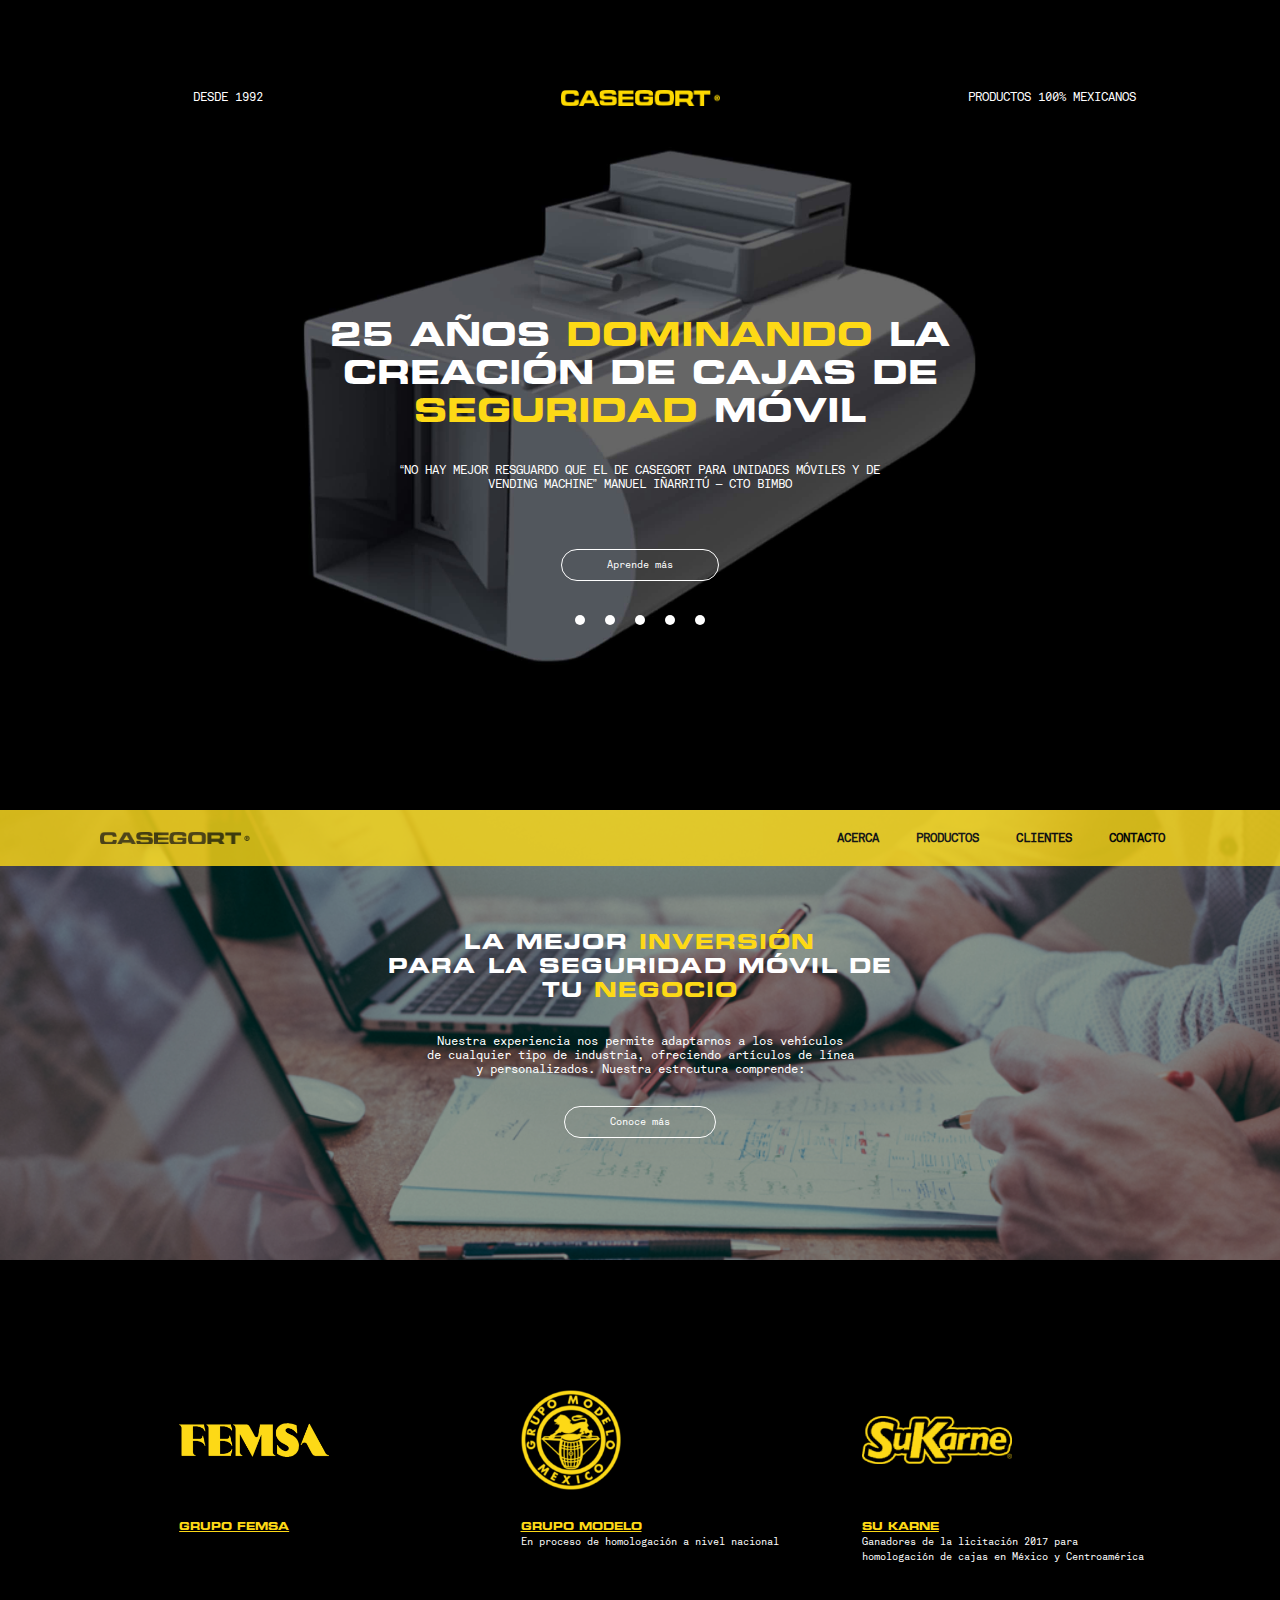
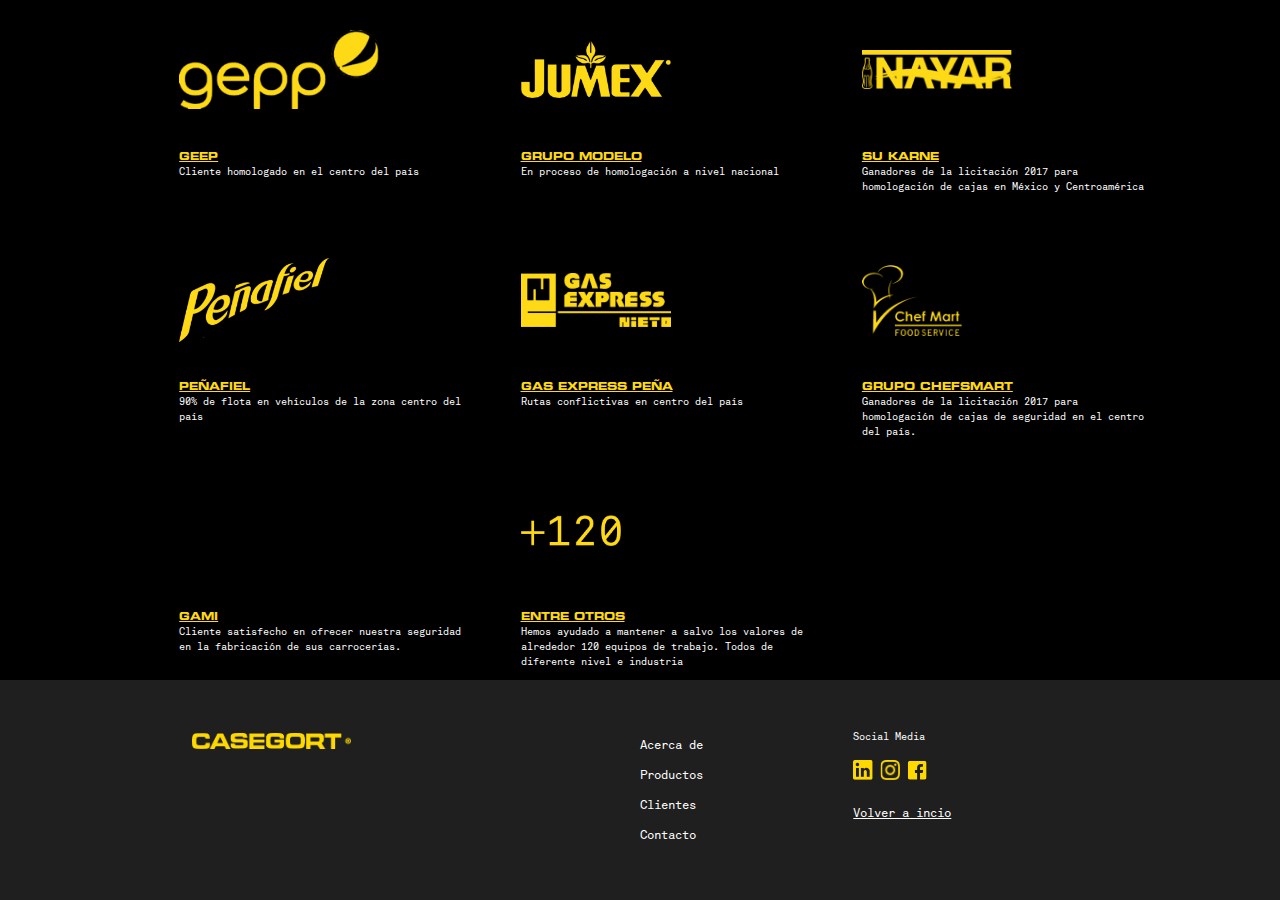
==== clientes.html @ 39e0bfe7 "http to https" ====
<!DOCTYPE html>
<html lang="es">
	 <head>
	  	<meta charset="UTF-8">
	  	<title> Casegort </title>
	  	<script src="https://ajax.googleapis.com/ajax/libs/jquery/2.0.0/jquery.min.js"></script>
	    <link rel="stylesheet" href="styles/slider.css">
	  	<script type="text/javascript" src="js/slider.js"></script> 
	    <script type="text/javascript" src="js/header.js"></script>
	    <link rel="stylesheet" href="styles/header.css">
	    <link rel="stylesheet" href="styles/forms.css">
	    <link rel="stylesheet" href="styles/clientes-style.css">
	    <link rel="stylesheet" href="styles/footer.css">
	    <link rel="stylesheet" href="styles/animate.css">
	</head>

	<body>
		<section class="slideshow-container">

				<div class="aprende-btn fadeInUp">
					<button id="aprende-mas" class="copy-btn"> Aprende más</button>		
				</div>

				<div class="movers fadeInUp">
				  <span class="circle" onclick="currentDiv(1)"></span>
				  <span class="circle" onclick="currentDiv(2)"></span>
				  <span class="circle" onclick="currentDiv(3)"></span>
				  <span class="circle" onclick="currentDiv(4)"></span>
				  <span class="circle" onclick="currentDiv(5)"></span>
				</div>
	<!-- SLIDE 1 -->
				<div class="mySlides">
					<div class="info-container fadeIn" id="image-1"> <!-- text -->
						<div class="slider-header fadeInUp">
							<p>DESDE 1992</p>
							<img src="images/logo.png">
							<p class="text-center">PRODUCTOS 100% MEXICANOS</p>
						</div>

						<div class="slider-text align vertical">
							<div class="big-text fadeInUp" id="big-text-1">
								<p class="euro-font"> 25 AÑOS <span> DOMINANDO</span> LA CREACIÓN DE CAJAS DE <span>SEGURIDAD </span>MÓVIL
								</p>							
							</div>

							<div class="small-text fadeInUp">
									<p> “NO HAY MEJOR RESGUARDO QUE EL DE CASEGORT PARA UNIDADES MÓVILES Y DE VENDING MACHINE” MANUEL IÑARRITÚ – CTO BIMBO</p>											
								</div>
							

						</div>
					</div>
				</div>

	<!-- SLIDE 2 -->

				<div class="mySlides">
					<div class="info-container fadeIn" id="image-2">
						<div class="slider-header fadeInUp">
							<p>DESDE 1992</p>
							<img src="images/logo.png">
							<p>PRODUCTOS 100% MEXICANOS</p>
						</div>

						<div class="slider-text  align vertical">
							<div class="big-text fadeInUp" id="big-text-2">
								<p class="euro-font">FABRICADAS A PARTIR DE LA <span> MEJOR </span> TECNOLOGÍA, <span>INGENIEROS Y EXPERTOS <span></span> </p>
							</div>	
							<div class="small-text fadeInUp">
								<p> “NO HAY MEJOR RESGUARDO QUE EL DE CASEGORT PARA UNIDADES MÓVILES Y DE VENDING MACHINE” MANUEL IÑARRITÚ – CTO BIMBO</p>			
							</div>

						</div>
					</div>
				</div>

	<!-- SLIDE 3 -->

				<div class="mySlides">
					<div class="info-container fadeIn" id="image-3">
						<div class="slider-header fadeInUp">
							<p>DESDE 1992</p>
							<img src="images/logo.png">
							<p>PRODUCTOS 100% MEXICANOS</p>
						</div>

						<div class="slider-text align vertical">
							<div class="big-text fadeInUp" id="big-text-3">
								<p class="euro-font"> IDEALES PARA <span> TRANSPORTE</span> TERRESTRE, MÁQUINAS VENDING Y PRODUCTOS <span>PERSONALIZADOS</span>	</p>
							</div>	
								<div class="small-text fadeInUp">
									<p> “NO HAY MEJOR RESGUARDO QUE EL DE CASEGORT PARA UNIDADES MÓVILES Y DE VENDING MACHINE” MANUEL IÑARRITÚ – CTO BIMBO</p>
								</div>
						</div>
					</div>
				</div>

	<!-- SLIDE 4 -->
				<div class="mySlides">
					<div class="info-container fadeIn" id="image-4">
						<div class="slider-header fadeInUp">
							<p>DESDE 1992</p>
							<img src="images/logo.png">
							<p>PRODUCTOS 100% MEXICANOS</p>
						</div>

						<div class="slider-text align vertical">
							<div class="big-text fadeInUp" id="big-text-4">
								<p class="euro-font"> NUESTRA <span>EXPERIENCIA</span>Y TRAYECTORIA NOS HACE <span>EXPERTOS</span>	</p>	
							</div>
							<div class="small-text fadeInUp">
								<p> “NO HAY MEJOR RESGUARDO QUE EL DE CASEGORT PARA UNIDADES MÓVILES Y DE VENDING MACHINE” MANUEL IÑARRITÚ – CTO BIMBO</p>
							</div>
						</div>
					</div>
				</div>

	<!-- SLIDE 5 -->
				<div class="mySlides">
					<div class="info-container fadeIn" id="image-5">
						<div class="slider-header fadeInUp">
							<p>DESDE 1992</p>
							<img src="images/logo.png">
							<p>PRODUCTOS 100% MEXICANOS</p>
						</div>

						<div class="slider-text align vertical">
							<div class="big-text fadeInUp" id="big-text-5">
								<p class="euro-font"> UNA VERDADERA <span>INVERSIÓN</span> PARA TU MAYOR SEGURIDAD,NO UN GASTO <span>INNECESARIO</span></p>
							</div>	
							<div class="small-text fadeInUp">
								<p class="fadeInUp"> “NO HAY MEJOR RESGUARDO QUE EL DE CASEGORT PARA UNIDADES MÓVILES Y DE VENDING MACHINE” MANUEL IÑARRITÚ – CTO BIMBO</p>
							</div>
						</div>
					</div>

				</div>
		</section>

			<header class="body-header">			
					<nav>
						<ul class="normal-menu">
							<li id="li-img"></li>
							<div id="head-list">
								<li> <a href="index.html">ACERCA</a></li>
								<li> <a href="products.html">PRODUCTOS</a></li>
								<li> <a href="clientes.html">CLIENTES</a></li>
								<li> <a href="contacto.html">CONTACTO</a></li>						
							</div>
						<div class="dropdown" id="dropdown">
						    <button onclick="myFunction()"> <img src="images/menu.png" class="dropbtn"> </button>
						    <div class="dropdown-content" id="myDropdown">
						      <a href="index.html">ACERCA</a>
						      <a href="products.html">PRODUCTOS</a>
						      <a href="clientes.html">CLIENTES</a>
						      <a href="contacto.html">CONTACTO</a>
						    </div>
						</div>
						</ul>

					</nav>
			</header>

		<section class="top-body">

			<div class="top-background">
				<div class="top-text display-block text-center">
					<div class="top-main-copy align vertical">
						<p class="euro-font">LA MEJOR <span>INVERSIÓN</span>  <br>PARA LA SEGURIDAD MÓVIL DE <br>TU <span>NEGOCIO</span> </p>					
						<p>Nuestra experiencia nos permite adaptarnos a los vehículos <br>de cualquier tipo de industria, ofreciendo artículos de línea <br> y personalizados. Nuestra estrcutura comprende:</p>
						<button onclick="" class="clientes-btn" id="conoce-mas">Conoce más</button>
					</div>
				</div>
			</div>			
		</section>

		<section class="logos-clientes">
			<div class="logos-container row">

				<div class="col-4 pull-left">
					<div id="logo-1"></div>
					<p class="euro-font underline"> GRUPO FEMSA</p>
				</div>

				<div class="col-4 pull-left">
					<div id="logo-2"></div>
					<p class="euro-font underline"> GRUPO MODELO</p>
					<p> En proceso de homologación a nivel nacional</p>
				</div>

				<div class="col-4 pull-left">
					<div id="logo-3"></div>
					<p class="euro-font underline"> SU KARNE</p>
					<p>Ganadores de la licitación 2017 para homologación de cajas en México y Centroamérica </p>
				</div>
			</div>

			<div class="logos-container row">

				<div class="col-4 pull-left">
					<div id="logo-4"></div>
					<p class="euro-font underline"> GEEP</p>
					<p>Cliente homologado en el centro del país</p>
				</div>

				<div class="col-4 pull-left">
					<div id="logo-5"></div>
					<p class="euro-font underline"> GRUPO MODELO</p>
					<p> En proceso de homologación a nivel nacional</p>
				</div>

				<div class="col-4 pull-left">
					<div id="logo-6"></div>
					<p class="euro-font underline"> SU KARNE</p>
					<p>Ganadores de la licitación 2017 para homologación de cajas en México y Centroamérica </p>
				</div>
			</div>

			<div class="logos-container row">

				<div class="col-4 pull-left">
					<div id="logo-7"></div>
					<p class="euro-font underline"> PEÑAFIEL</p>
					<p>90% de flota en vehículos de la zona centro del país</p>
				</div>

				<div class="col-4 pull-left">
					<div id="logo-8"></div>
					<p class="euro-font underline"> GAS EXPRESS PEÑA</p>
					<p> Rutas conflictivas en centro del país </p>
				</div>

				<div class="col-4 pull-left">
					<div id="logo-9"></div>
					<p class="euro-font underline"> GRUPO CHEFSMART</p>
					<p>Ganadores de la licitación 2017 para homologación de cajas de seguridad en el centro del país.  </p>
				</div>
			</div>

			<div class="logos-container row">

				<div class="col-4 pull-left">
					<div id="logo-10"></div>
					<p class="euro-font underline"> GAMI</p>
					<p>Cliente satisfecho en ofrecer nuestra seguridad en la fabricación de sus carrocerías.</p>
				</div>

				<div class="col-4 pull-left">
					<div id="logo-11"></div>
					<p class="euro-font underline"> ENTRE OTROS</p>
					<p> Hemos ayudado a mantener a salvo los valores de alrededor 120 equipos de trabajo. Todos de diferente nivel e industria</p>
				</div>

				<div class="col-4 pull-left">
			</div>
		</section>

		<div class="footer row">
				<div class="col-6 ">
					<img src="images/logo.png">					
				</div>
				<div class="col-2 ">
					<a href="home.html">Acerca de </a>
					<a href="products.html">Productos</a>
					<a href="clientes.html">Clientes</a>
					<a href="contacto.html">Contacto</a>
				</div>
				<div class="col-4 ">
					<p>Social Media</p>
					<img src="images/in.png">
					<img src="images/insta.png">
					<img src="images/face.png">
					<button class="display-block" id="volver-in">Volver a incio</button>
				</div>				
			</div>

<script>
var slideIndex = 1;
  showDivs(slideIndex);

  function plusDivs(n) {
    showDivs(slideIndex += n);
  }

  function currentDiv(n) {
    showDivs(slideIndex = n);
  }

  function showDivs(n) {
    var i;
    var x = document.getElementsByClassName("mySlides");
    var dots = document.getElementsByClassName("circles");
    if (n > x.length) {slideIndex = 1}    
    if (n < 1) {slideIndex = x.length}
    for (i = 0; i < x.length; i++) {
       x[i].style.display = "none";  
    }
    for (i = 0; i < dots.length; i++) {
       dots[i].className = dots[i].className.replace(" active", "");
    }
    x[slideIndex-1].style.display = "block";  
    dots[slideIndex-1].className += " active";
  }


</script>	
	</body>

<script>
	$("#aprende-mas").click(function() {
	$('html,body').animate({
	    scrollTop: $(".top-body").offset().top},
	    'slow');
});
	$("#conoce-mas").click(function() {
    $('html,body').animate({
        scrollTop: $(".logos-clientes").offset().top},
        'slow');
});
	$("#volver-in").click(function() {
    $('html,body').animate({
        scrollTop: $(".slideshow-container").offset().top},
        'slow');
});

</script>
</html>
---- styles/slider.css ----
.mySlides {
	display: none;
}

/*//INFO//*/

.info-container {
	height: 90vh;
	width: 100vw;
}

/*//HEADER//*/

.slider-header {
	width: 100vw;
	padding: 7% 10% 0 10%;
}

.slider-header{
	display: flex;
	justify-content: space-between;
	position: absolute;
}

.slider-header p{
	width: 200px;
	text-align: center;
}

.slider-header img {
	height: 16px;
	width: 159px;
}

/*//TEXT//
*/

.slider-text {
	text-align: center;
}


.slider-text .copy-btn {
	margin-top: 40px;
}

.slider-text .euro-font {
	font-size: 32px;
}

.big-text {
	height: 100%;
	margin: 0 auto;
	position: relative;
}

#big-text-1 {
	width: 60%
}

#big-text-2 {
	width: 60%
}

#big-text-3 {
	width: 70%
}

#big-text-4 {
	width: 60%
}

#big-text-5 {
	width: 70%
}

.small-text {
	width: 40%;
	height: 100%;
	margin: 0 auto;
	padding-top: 30px;
	position: relative;
}


/*//CIRCLE//*/

.active, 
.circle:hover {
  background-color: #ffd916;
}

.movers {
	width: 100vw;
	position: absolute;
	z-index: 10;
	display: flex;
	justify-content: center;
	top: 65%;
}

.aprende-btn {
	width: 100vw;
	position: absolute;
	z-index: 10;
	top: 61%;
	display: flex;
	justify-content: center;
}

/*FADE ANIMATION*/

.slideInRight {
  animation-duration: 1s;
}

.fadeIn {
  animation-duration: 1s;
}

.fadeInUp {
  animation-duration: 1s;
}

.slider-header{
	animation-delay: 300ms;
}

.slider-text .big-text {
  animation-delay: 500ms;
}

.slider-text .small-text {
  animation-delay: 700ms;
}

.slider-text div {
	animation-delay: 900ms;
}

.aprende-btn {
	animation-delay: 1100ms;
}

.movers {
	animation-delay: 1400ms;
}

/*//BACKIMAGE//*/

#image-1 {
	background-image: url(../images/15.jpg);
	background-repeat: no-repeat;
	background-position: center;
	background-size: cover;
}

#image-2 {
	background-image: url(../images/13.jpg);
	background-repeat: no-repeat;
	background-position: center;
	background-size: cover;
}

#image-3 {
	background-image: url(../images/9.jpg);
	background-repeat: no-repeat;
	background-position: center;
	background-size: cover;
}

#image-4 {
	background-image: url(../images/16.jpg);
	background-repeat: no-repeat;
	background-position: center;
	background-size: cover;
}

#image-5{
	background-image: url(../images/17.jpg);
	background-repeat: no-repeat;
	background-position: center;
	background-size: cover;
}

/*RESPONSIVE*/

@media screen and (max-width: 480px) {
    .small-text {
        width: 80%;
    }

    .slider-text .euro-font{
    	font-size: 20px;
    }

    .slider-header p {
    	display: none;
    }

    .slider-header img {
    	margin: 0 auto;
    	height: 10px;
    	width: 106px;
    }
}

@media screen and (max-width: 1042px) {
	.small-text {
        width: 50%;
    }

    .big-text {
    	width: 60%;
    }

    .slider-text .euro-font{
    	font-size: 35px;
    }
}

@media only screen 
and (min-device-width : 768px) 
and (max-device-width : 1024px){

	.small-text {
        width: 70%;
    }

    .big-text {
    	width: 70%;
    }

    .copy-btn {
    	margin-top: 10px;
    }

    .slider-text .euro-font{
    	font-size: 30px;
    }

    .movers {
    	top: 80%;
    }
}
---- styles/header.css ----
.top-body {
	height: 100%;
}

nav {
	z-index: 10;
	height: 56px;
	width: 100%;
	background-color: #fdd916;
	opacity: .8;
	padding: 0 10% 0 10%; 
	position: absolute;
}

nav .normal-menu {
	list-style-type: none;
	text-align: right;
	padding: 0 100px 0 100px;
	width: 100%;
	display: flex;
	align-items: center;
	justify-content: space-between;
}

nav .normal-menu li {
	display: inline-block;
	line-height: 56px;
}


nav .normal-menu #li-img {
	height: 12px;
	width: 150px;
	float: left;
	background-image: url(../images/logo-blk.png);
	background-repeat: no-repeat;
	background-size: cover;
}

nav .normal-menu #li-img:hover {
	background-image: url(../images/logo-wht.png);
	background-repeat: no-repeat;
	background-size: cover;
	transition: .5s;
}

nav .normal-menu li a {
	width: 100%;
	color: #000;
	padding: 0 15px 0 15px;
	font-weight: bold;
	background-image: none;
}

nav .normal-menu li a:hover {
	text-decoration-line: underline;
	background-color: #ffe86b;
	transition: .5s;
}

.fixed-header {
  position: fixed;
  top:0; left:0;
  width: 100%; 
  z-index: 20;
}


/*//dropdown//*/

.dropdown {
    float: right;
    overflow: hidden;
}

.dropdown .dropbtn{
    cursor: pointer;
    font-size: 16px;    
    border: none;
    outline: none;
    color: white;
    padding: 14px 16px;
    background-color: inherit;
}

.dropdown button {
	background-color: none;
	border: none;
	padding: 0;
	display: inline-block;
}


.dropdown-content {
    display: none;
    position: absolute;
    background-color: #f9f9f9;
    min-width: 160px;
    box-shadow: 0px 8px 16px 0px rgba(0,0,0,0.2);
    z-index: 1;
}

.dropdown-content a {
    float: none;
    color: black;
    padding: 12px 16px;
    text-decoration: none;
    display: block;
    text-align: center;
}

.dropdown-content a:hover {
    background-color: #ddd;
}

.show {
    display: block;
}

@media screen and (max-width: 768px)  { 

	#dropdown {
		display: block;
	}

	#head-list {
		display: none;
		background-color: red;
	}
}

@media screen and (min-width: 768px) {
	 
	#dropdown {
		display: none;
	 }
	}
---- styles/forms.css ----
@import 'alom.css';


@font-face {
	font-family: "EurostileLTStd-BoldEx2";
    src: url("../fonts/EUROSTILE/EurostileLTStd-BoldEx2.otf");
}

@font-face {
	font-family: "Akkurat-mono";
    src: url("../fonts/AKKURAT/Akkurat-Mono.otf");
}

* {
  font-family: "Akkurat-mono", sans-serif;
  -webkit-font-smoothing: antialiased;
  text-decoration: none;
  -moz-osx-font-smoothing: grayscale;
  font-size: 12px;
  color: #fff;
}


.euro-font, .eurofont p, span{
	font-family: "EurostileLTStd-BoldEx2";
	font-size: 20px;
}

.slider-text .main-copy p{
	font-size: 32px;
}

span {
	color: #fdd916;
	font: inherit;
}

.circle {
	height: 10px;
	width: 10px;
	background-color: #fff;
	display: inline-block;
	border-radius: 30px;
	margin: 30px 10px 0 10px;
	transition: background-color 0.4s ease;
}

button {
	background-color: none;
	border: 1px solid #fff;
	border-radius: 30px;
	padding: 9px  45px;
	font-size: 10px;
	display: inline-block;
}

button:hover {
	background-color: #fdd916;
	color: #000;
	border: 1px solid #fdd916;
	transition: .2s;
}

.underline {
	text-decoration-line: underline;
}

button:focus,
button:active,
button:target {
	background-color: #fdd916;
	color: #000;
	border: 1px solid #fdd916;
}

.hidden {
	display: none;
}

.visible {
	display: block;
}

.slideshow-container {
	background-color: #000;
}

.fadeInUp {
	animation-duration: 1s;
	animation-fill-mode: both;
}
---- styles/clientes-style.css ----
.top-background {
	background-image: url(../images/19.png);
	background-repeat: no-repeat;
	background-position: center;
	background-size: cover;
	height: 100%;
	width: 100%;
}

.top-text {
	height: 450px;
	background-color: rgba(0, 0, 0, .4);
}

.top-main-copy .euro-font {
	letter-spacing: 1.17px;
	margin-bottom: 30px;
}

.logos-clientes {
	padding: 100px 10% 0 10%;
	background-color: black;
}

.logos-container {
	width: 100%;
	height: 100%;
}

.logos-container {
	margin-top: 30px;
}

.logos-container .col-4 {
	height: 200px;
	padding-left: 5%;
}

.col-4 .euro-font {
	color: #fdd916
}

.col-4 div {
	height: 100px;
	width: 100%;
}

.col-4 p {
	font-size: 10px;
	line-height: 15px;
}

.clientes-btn {
	margin-top: 30px;
}

.logos-container .col-4 #logo-1 {
	background-image: url(../images/logo-1-y.png);
	background-repeat: no-repeat;
	background-position: left;
	background-size: 150px;
	margin-bottom: 30px;
}

.logos-container .col-4 #logo-1:hover {
	background-image: url(../images/logo-1.png);
	background-repeat: no-repeat;
	background-size: 150px;
	background-position: left;
	transition: .3s;
	margin-bottom: 30px;
}

.logos-container .col-4 #logo-2 {
	background-image: url(../images/logo-2-y.png);
	background-repeat: no-repeat;
	background-position: left;
	background-size: 100px;
	margin-bottom: 30px;
}

.logos-container .col-4 #logo-2:hover {
	background-image: url(../images/logo-2.png);
	background-repeat: no-repeat;
	background-size: 100px;
	background-position: left;
	transition: .3s;
	margin-bottom: 30px;
}

.logos-container .col-4 #logo-3 {
	background-image: url(../images/logo-3-y.png);
	background-repeat: no-repeat;
	background-position: left;
	background-size: 150px;
	margin-bottom: 30px;
}

.logos-container .col-4 #logo-3:hover {
	background-image: url(../images/logo-3.png);
	background-repeat: no-repeat;
	background-size: 150px;
	background-position: left;
	transition: .3s;
	margin-bottom: 30px;
}

.logos-container .col-4 #logo-4 {
	background-image: url(../images/logo-4-y.png);
	background-repeat: no-repeat;
	background-position: left;
	background-size: 200px;
	margin-bottom: 30px;
}

.logos-container .col-4 #logo-4:hover {
	background-image: url(../images/logo-4.png);
	background-repeat: no-repeat;
	background-position: left;
	background-size: 200px;
	transition: .3s;
	margin-bottom: 30px;
}

.logos-container .col-4 #logo-5 {
	background-image: url(../images/logo-5-y.png);
	background-repeat: no-repeat;
	background-position: left;
	background-size: 150px;
	margin-bottom: 30px;
}

.logos-container .col-4 #logo-5:hover {
	background-image: url(../images/logo-5.png);
	background-repeat: no-repeat;
	background-position: left;
	background-size: 150px;
	transition: .3s;
	margin-bottom: 30px;
}

.logos-container .col-4 #logo-6 {
	background-image: url(../images/logo-6-y.png);
	background-repeat: no-repeat;
	background-position: left;
	background-size: 150px;
	margin-bottom: 30px;
}

.logos-container .col-4 #logo-6:hover {
	background-image: url(../images/logo-6.png);
	background-repeat: no-repeat;
	background-position: left;
	background-size: 150px;
	transition: .3s;
	margin-bottom: 30px;
}

.logos-container .col-4 #logo-7 {
	background-image: url(../images/logo-7-y.png);
	background-repeat: no-repeat;
	background-position: left;
	background-size: 150px;
	margin-bottom: 30px;
}

.logos-container .col-4 #logo-7:hover {
	background-image: url(../images/logo-7.png);
	background-repeat: no-repeat;
	background-position: left;
	background-size: 150px;
	transition: .3s;
	margin-bottom: 30px;
}

.logos-container .col-4 #logo-8 {
	background-image: url(../images/logo-8-y.png);
	background-repeat: no-repeat;
	background-position: left;
	background-size: 150px;
	margin-bottom: 30px;
}

.logos-container .col-4 #logo-8:hover {
	background-image: url(../images/logo-8.png);
	background-repeat: no-repeat;
	background-position: left;
	background-size: 150px;
	transition: .3s;
	margin-bottom: 30px;
}

.logos-container .col-4 #logo-9 {
	background-image: url(../images/logo-9-y.png);
	background-repeat: no-repeat;
	background-position: left;
	background-size: 100px;
	margin-bottom: 30px;
}

.logos-container .col-4 #logo-9:hover {
	background-image: url(../images/logo-9.png);
	background-repeat: no-repeat;
	background-position: left;
	background-size: 100px;
	transition: .3s;
	margin-bottom: 30px;
}

.logos-container .col-4 #logo-10 {
	background-image: url(../images/logo-10-y.png);
	background-repeat: no-repeat;
	background-position: left;
	background-size: 100px;
	margin-bottom: 30px;
}

.logos-container .col-4 #logo-10:hover {
	background-image: url(../images/logo-10.png);
	background-repeat: no-repeat;
	background-position: left;
	background-size: 100px;
	transition: .3s;
	margin-bottom: 30px;
}

.logos-container .col-4 #logo-11 {
	background-image: url(../images/logo-11-y.png);
	background-repeat: no-repeat;
	background-position: left;
	background-size: 100px;
	margin-bottom: 30px;
}

.fadeInUp {
	animation-duration: 1s;
	animation-fill-mode: both;
}
---- styles/footer.css ----
.footer {
	background-color: #1f1f1f;
	height: 100%;
	position: relative;
}

.footer .col-6 img{
	height: 16px;
	width: 159px;
	margin-left: 30%;
}

.footer .col-2 a{
	display: block;
}


.footer .col-4 img {
	height: 20px;
	width: 20px;
	margin: 15px 0 15px 0;
}

.footer .col-4 button {
	background-color: none;
	border: none;
	padding: 0px  0px;
	font-size: 12px;
	display: block;
	text-decoration-line: underline
}

.footer .col-4 button:hover {
	background-color: #1f1f1f ;
	color: #fff;
	border: none;
	padding: 0px  0px;
}

.footer .col-2,
.footer .col-4,
.footer .col-6 {
	padding: 50px 0 50px 0;
	line-height: 30px;
}

@media screen and (max-width: 768px) {
	.footer .col-2,
	.footer .col-4 {
	margin: 0 auto;
	text-align: center;
	}

	.footer .col-4 button {
		margin: auto;
	}

	.footer .col-6 img{
		margin-left: 0;
	}

	.footer .col-6{
		display: flex;
		justify-content: center;
	}
}
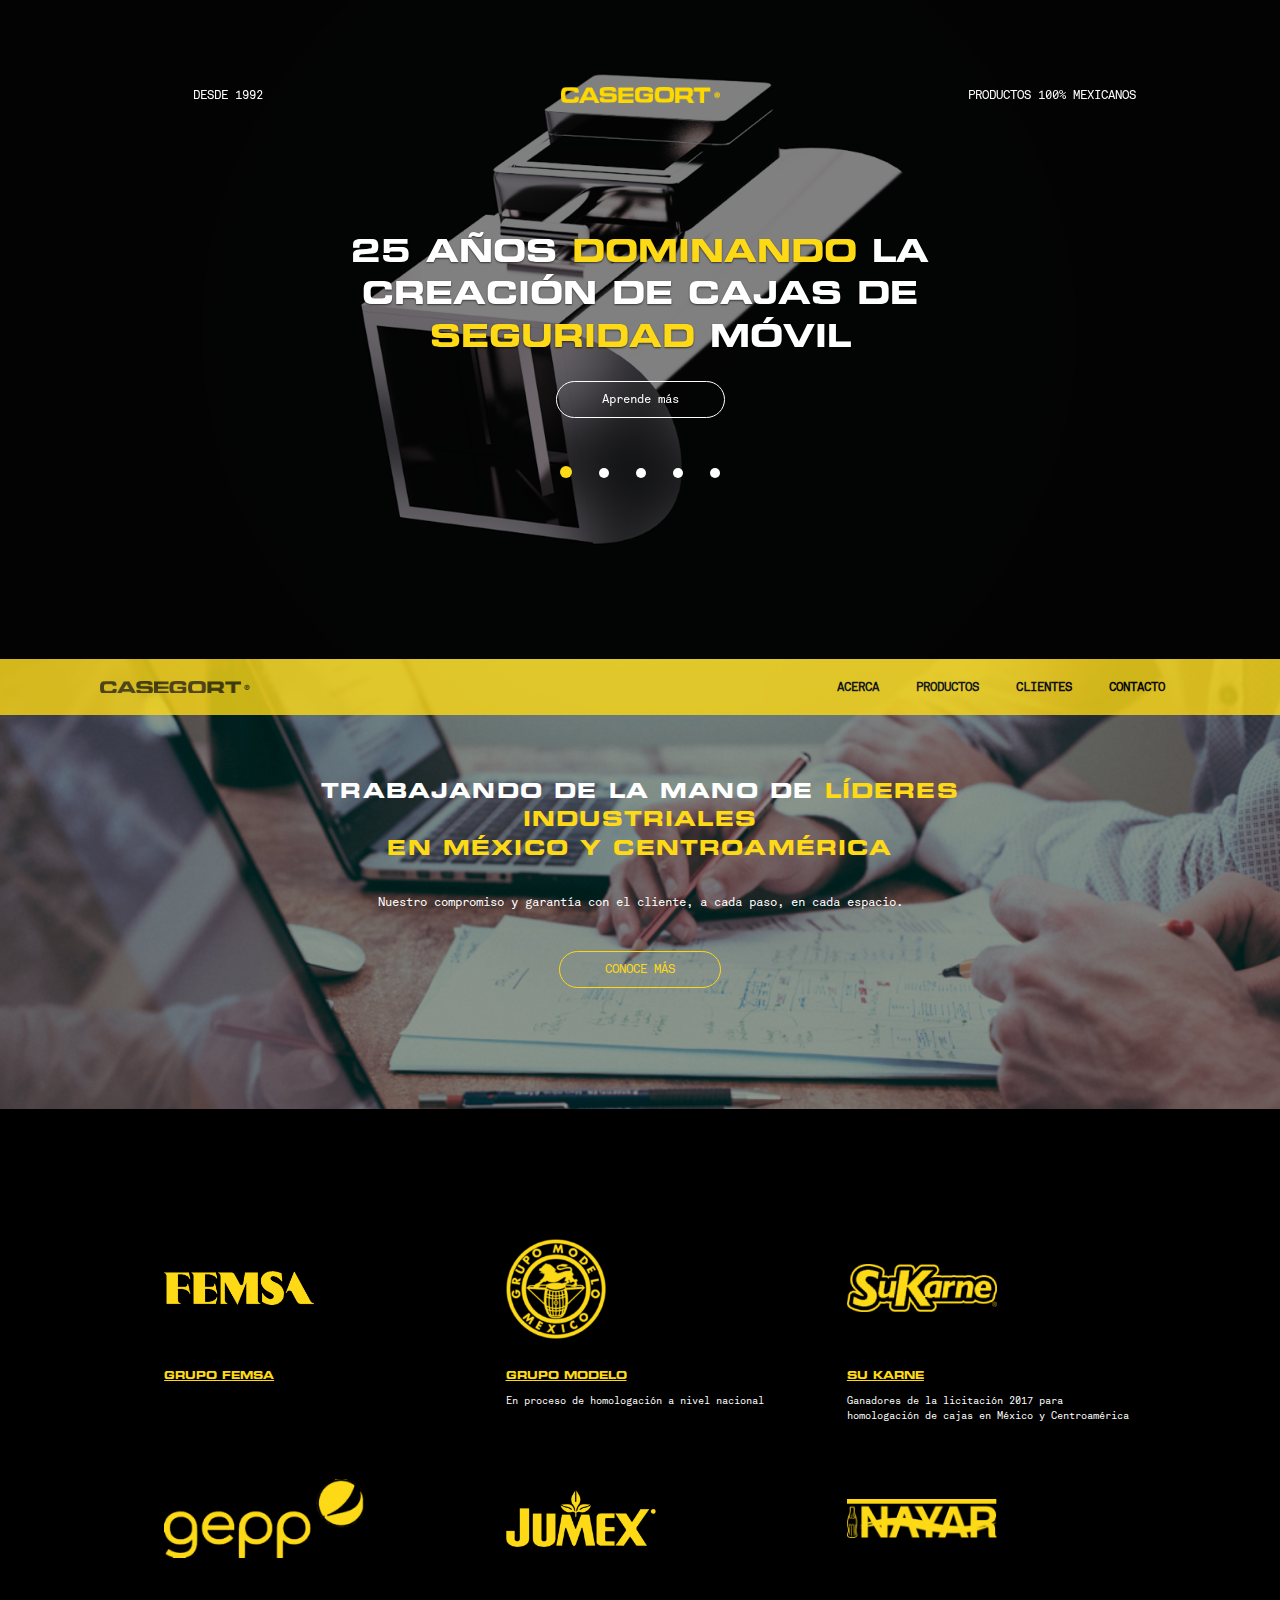
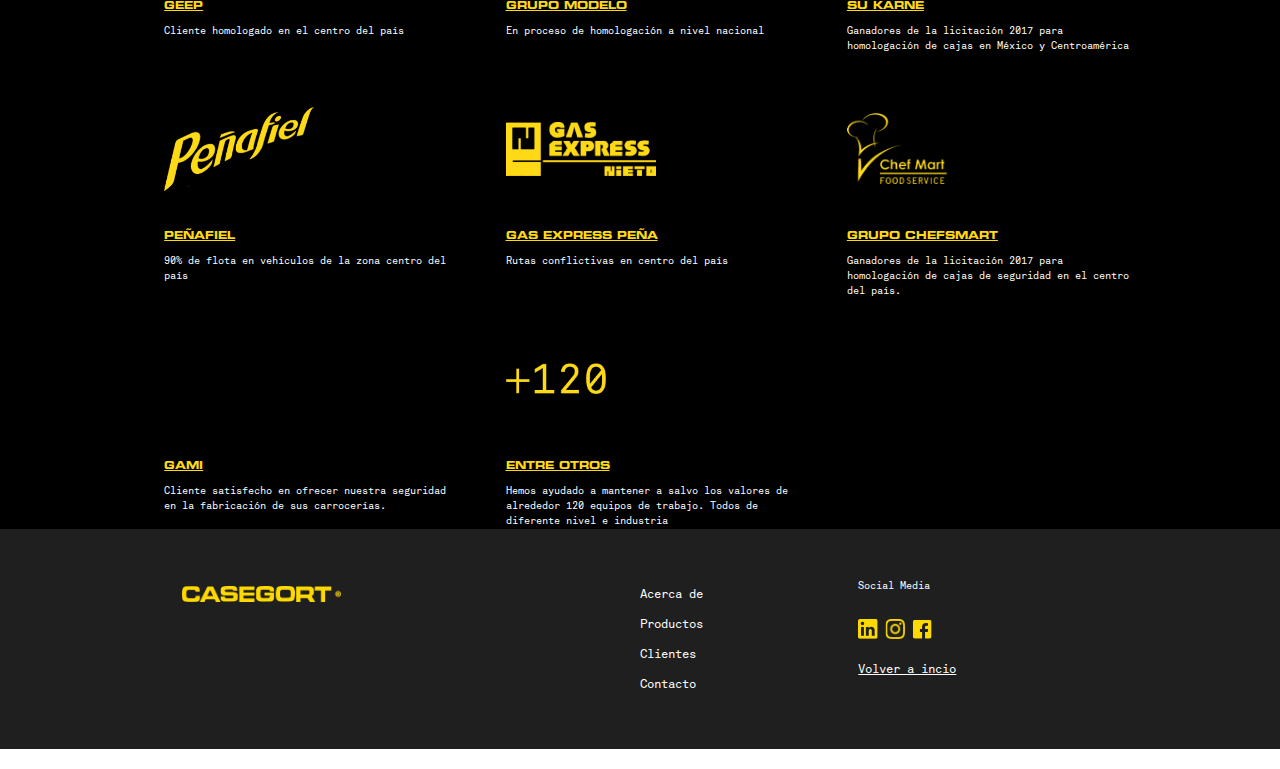
==== commit 1aa59102: "new-changes" ====
--- a/clientes.html
+++ b/clientes.html
@@ -2,140 +2,125 @@
 <html lang="es">
 	 <head>
 	  	<meta charset="UTF-8">
+	  	<meta name="viewport" content="width=device-width, initial-scale=1">
 	  	<title> Casegort </title>
-	  	<script src="https://ajax.googleapis.com/ajax/libs/jquery/2.0.0/jquery.min.js"></script>
-	    <link rel="stylesheet" href="styles/slider.css">
-	  	<script type="text/javascript" src="js/slider.js"></script> 
+	  	<script src="http://ajax.googleapis.com/ajax/libs/jquery/2.0.0/jquery.min.js"></script> 
 	    <script type="text/javascript" src="js/header.js"></script>
 	    <link rel="stylesheet" href="styles/header.css">
 	    <link rel="stylesheet" href="styles/forms.css">
 	    <link rel="stylesheet" href="styles/clientes-style.css">
 	    <link rel="stylesheet" href="styles/footer.css">
 	    <link rel="stylesheet" href="styles/animate.css">
+
+	    <link rel="stylesheet" href="https://maxcdn.bootstrapcdn.com/bootstrap/3.3.7/css/bootstrap.min.css">
+		<script src="https://ajax.googleapis.com/ajax/libs/jquery/3.2.1/jquery.min.js"></script>
+		<script src="https://maxcdn.bootstrapcdn.com/bootstrap/3.3.7/js/bootstrap.min.js"></script>
+
+		<link rel="stylesheet" href="styles/slider-main2.css">
+		<style>
+		.carousel-inner > .item > img,
+		.carousel-inner > .item > a > img {
+		  width: 100%;
+		  margin: auto;
+		}
+		</style>
 	</head>
 
 	<body>
-		<section class="slideshow-container">
-
-				<div class="aprende-btn fadeInUp">
-					<button id="aprende-mas" class="copy-btn"> Aprende más</button>		
-				</div>
-
-				<div class="movers fadeInUp">
-				  <span class="circle" onclick="currentDiv(1)"></span>
-				  <span class="circle" onclick="currentDiv(2)"></span>
-				  <span class="circle" onclick="currentDiv(3)"></span>
-				  <span class="circle" onclick="currentDiv(4)"></span>
-				  <span class="circle" onclick="currentDiv(5)"></span>
-				</div>
-	<!-- SLIDE 1 -->
-				<div class="mySlides">
-					<div class="info-container fadeIn" id="image-1"> <!-- text -->
-						<div class="slider-header fadeInUp">
-							<p>DESDE 1992</p>
-							<img src="images/logo.png">
-							<p class="text-center">PRODUCTOS 100% MEXICANOS</p>
-						</div>
-
-						<div class="slider-text align vertical">
-							<div class="big-text fadeInUp" id="big-text-1">
-								<p class="euro-font"> 25 AÑOS <span> DOMINANDO</span> LA CREACIÓN DE CAJAS DE <span>SEGURIDAD </span>MÓVIL
-								</p>							
-							</div>
-
-							<div class="small-text fadeInUp">
-									<p> “NO HAY MEJOR RESGUARDO QUE EL DE CASEGORT PARA UNIDADES MÓVILES Y DE VENDING MACHINE” MANUEL IÑARRITÚ – CTO BIMBO</p>											
-								</div>
-							
-
-						</div>
-					</div>
-				</div>
-
-	<!-- SLIDE 2 -->
-
-				<div class="mySlides">
-					<div class="info-container fadeIn" id="image-2">
-						<div class="slider-header fadeInUp">
-							<p>DESDE 1992</p>
-							<img src="images/logo.png">
-							<p>PRODUCTOS 100% MEXICANOS</p>
-						</div>
-
-						<div class="slider-text  align vertical">
-							<div class="big-text fadeInUp" id="big-text-2">
-								<p class="euro-font">FABRICADAS A PARTIR DE LA <span> MEJOR </span> TECNOLOGÍA, <span>INGENIEROS Y EXPERTOS <span></span> </p>
-							</div>	
-							<div class="small-text fadeInUp">
-								<p> “NO HAY MEJOR RESGUARDO QUE EL DE CASEGORT PARA UNIDADES MÓVILES Y DE VENDING MACHINE” MANUEL IÑARRITÚ – CTO BIMBO</p>			
-							</div>
-
-						</div>
-					</div>
-				</div>
-
-	<!-- SLIDE 3 -->
-
-				<div class="mySlides">
-					<div class="info-container fadeIn" id="image-3">
-						<div class="slider-header fadeInUp">
-							<p>DESDE 1992</p>
-							<img src="images/logo.png">
-							<p>PRODUCTOS 100% MEXICANOS</p>
-						</div>
-
-						<div class="slider-text align vertical">
-							<div class="big-text fadeInUp" id="big-text-3">
-								<p class="euro-font"> IDEALES PARA <span> TRANSPORTE</span> TERRESTRE, MÁQUINAS VENDING Y PRODUCTOS <span>PERSONALIZADOS</span>	</p>
-							</div>	
-								<div class="small-text fadeInUp">
-									<p> “NO HAY MEJOR RESGUARDO QUE EL DE CASEGORT PARA UNIDADES MÓVILES Y DE VENDING MACHINE” MANUEL IÑARRITÚ – CTO BIMBO</p>
-								</div>
-						</div>
-					</div>
-				</div>
-
-	<!-- SLIDE 4 -->
-				<div class="mySlides">
-					<div class="info-container fadeIn" id="image-4">
-						<div class="slider-header fadeInUp">
-							<p>DESDE 1992</p>
-							<img src="images/logo.png">
-							<p>PRODUCTOS 100% MEXICANOS</p>
-						</div>
-
-						<div class="slider-text align vertical">
-							<div class="big-text fadeInUp" id="big-text-4">
-								<p class="euro-font"> NUESTRA <span>EXPERIENCIA</span>Y TRAYECTORIA NOS HACE <span>EXPERTOS</span>	</p>	
-							</div>
-							<div class="small-text fadeInUp">
-								<p> “NO HAY MEJOR RESGUARDO QUE EL DE CASEGORT PARA UNIDADES MÓVILES Y DE VENDING MACHINE” MANUEL IÑARRITÚ – CTO BIMBO</p>
-							</div>
-						</div>
-					</div>
-				</div>
-
-	<!-- SLIDE 5 -->
-				<div class="mySlides">
-					<div class="info-container fadeIn" id="image-5">
-						<div class="slider-header fadeInUp">
-							<p>DESDE 1992</p>
-							<img src="images/logo.png">
-							<p>PRODUCTOS 100% MEXICANOS</p>
-						</div>
-
-						<div class="slider-text align vertical">
-							<div class="big-text fadeInUp" id="big-text-5">
-								<p class="euro-font"> UNA VERDADERA <span>INVERSIÓN</span> PARA TU MAYOR SEGURIDAD,NO UN GASTO <span>INNECESARIO</span></p>
-							</div>	
-							<div class="small-text fadeInUp">
-								<p class="fadeInUp"> “NO HAY MEJOR RESGUARDO QUE EL DE CASEGORT PARA UNIDADES MÓVILES Y DE VENDING MACHINE” MANUEL IÑARRITÚ – CTO BIMBO</p>
-							</div>
-						</div>
-					</div>
-
-				</div>
-		</section>
+<div class="container">
+  <br>
+  <div id="myCarousel" class="carousel slide" data-ride="carousel">
+    <!-- Indicators -->
+    <ol class="carousel-indicators fadeInUp">
+      <li data-target="#myCarousel" data-slide-to="0" class="active"></li>
+      <li data-target="#myCarousel" data-slide-to="1"></li>
+      <li data-target="#myCarousel" data-slide-to="2"></li>
+      <li data-target="#myCarousel" data-slide-to="3"></li>
+      <li data-target="#myCarousel" data-slide-to="4"></li>
+    </ol>
+
+    <!-- Wrapper for slides -->
+    <div class="carousel-inner" role="listbox">
+
+    <div class="slider-header fadeInUp">
+          <p>DESDE 1992</p>
+          <img src="images/logo.png">
+          <p class="text-center">PRODUCTOS 100% MEXICANOS</p>
+        </div>
+
+      <div class="item active">
+        <img src="images/slider-1.png" >
+        <div class="carousel-caption">
+          <div class="big-text fadeInUp" id="big-text-1">
+                <p class="euro-font"> 25 AÑOS <span> DOMINANDO</span> LA CREACIÓN DE CAJAS DE <span>SEGURIDAD </span>MÓVIL
+                </p>
+            </div>
+
+          <div class="aprende-btn fadeInUp">
+          <button class="copy-btn aprende-mas"> Aprende más</button></div>
+        </div>
+      </div>
+
+      <div class="item">
+        <img src="images/slider-2.png" >
+        <div class="carousel-caption">
+          <div class="big-text fadeInUp" id="big-text-1">
+                <p class="euro-font"> FABRICADAS A PARTIR DE LA <span>MEJOR</span> TECNOLOGÍA, <span>INGENIEROS Y EXPERTOS </span>
+                </p>
+            </div>
+
+            <div class="aprende-btn fadeInUp">
+          <button class="copy-btn aprende-mas"> Aprende más</button></div>
+
+        </div>
+      </div>
+    
+      <div class="item">
+        <img src="images/slider-3.png" >
+        <div class="carousel-caption">
+          <div class="big-text fadeInUp" id="big-text-1">
+                <p class="euro-font"> IDEALES PARA <span> TRANSPORTE
+                </span> TERRESTRE, MÁQUINAS VENDING Y PRODUCTOS <span> PERSONALIZADOS </span>
+                </p>
+            </div>
+
+            <div class="aprende-btn fadeInUp">
+          <button class="copy-btn aprende-mas"> Aprende más</button></div>
+        </div>
+      </div>
+
+      <div class="item">
+      <img src="images/slider-4.png" >
+      <div class="carousel-caption">
+          <div class="big-text fadeInUp" id="big-text-1">
+                <p class="euro-font"> NUESTRA <span>EXPERIENCIA</span>Y TRAYECTORIA NOS HACE <span>EXPERTOS </span>
+                </p>
+            </div>
+
+            <div class="aprende-btn fadeInUp">
+          <button class="copy-btn aprende-mas"> Aprende más</button></div>
+        </div>
+      </div>
+
+      <div class="item">
+      <img src="images/slider-5.png" >
+      <div class="carousel-caption">
+          <div class="big-text fadeInUp" id="big-text-1">
+                <p class="euro-font"> UNA VERDADERA <span> INVERSIÓN</span>PARA TU MAYOR SEGURIDAD, NO UN GASTO <span>INNECESARIO </span>
+                </p>
+            </div>
+
+            <div class="aprende-btn fadeInUp">
+          <button class="copy-btn aprende-mas"> Aprende más</button></div>
+        </div>
+      </div>
+  
+    </div>
+
+    <!-- Left and right controls -->
+    
+  </div>
+</div>
 
 			<header class="body-header">			
 					<nav>
@@ -166,9 +151,9 @@
 			<div class="top-background">
 				<div class="top-text display-block text-center">
 					<div class="top-main-copy align vertical">
-						<p class="euro-font">LA MEJOR <span>INVERSIÓN</span>  <br>PARA LA SEGURIDAD MÓVIL DE <br>TU <span>NEGOCIO</span> </p>					
-						<p>Nuestra experiencia nos permite adaptarnos a los vehículos <br>de cualquier tipo de industria, ofreciendo artículos de línea <br> y personalizados. Nuestra estrcutura comprende:</p>
-						<button onclick="" class="clientes-btn" id="conoce-mas">Conoce más</button>
+						<p class="euro-font">TRABAJANDO DE LA MANO DE <span>LÍDERES INDUSTRIALES <br> EN MÉXICO Y CENTROAMÉRICA</span> </p>					
+						<p>Nuestro compromiso y garantía con el cliente, a cada paso, en cada espacio.</p>
+						<button onclick="" class="clientes-btn" id="conoce-mas">CONOCE MÁS</button>
 					</div>
 				</div>
 			</div>			
@@ -260,7 +245,7 @@
 					<img src="images/logo.png">					
 				</div>
 				<div class="col-2 ">
-					<a href="home.html">Acerca de </a>
+					<a href="index.html">Acerca de </a>
 					<a href="products.html">Productos</a>
 					<a href="clientes.html">Clientes</a>
 					<a href="contacto.html">Contacto</a>
@@ -275,39 +260,39 @@
 			</div>
 
 <script>
-var slideIndex = 1;
-  showDivs(slideIndex);
-
-  function plusDivs(n) {
-    showDivs(slideIndex += n);
+/* When the user clicks on the button, 
+toggle between hiding and showing the dropdown content */
+function myFunction() {
+    document.getElementById("myDropdown").classList.toggle("show");
+}
+
+// Close the dropdown if the user clicks outside of it
+window.onclick = function(e) {
+  if (!e.target.matches('.dropbtn')) {
+    var myDropdown = document.getElementById("myDropdown");
+      if (myDropdown.classList.contains('show')) {
+        myDropdown.classList.remove('show');
+      }
   }
-
-  function currentDiv(n) {
-    showDivs(slideIndex = n);
-  }
-
-  function showDivs(n) {
-    var i;
-    var x = document.getElementsByClassName("mySlides");
-    var dots = document.getElementsByClassName("circles");
-    if (n > x.length) {slideIndex = 1}    
-    if (n < 1) {slideIndex = x.length}
-    for (i = 0; i < x.length; i++) {
-       x[i].style.display = "none";  
-    }
-    for (i = 0; i < dots.length; i++) {
-       dots[i].className = dots[i].className.replace(" active", "");
-    }
-    x[slideIndex-1].style.display = "block";  
-    dots[slideIndex-1].className += " active";
-  }
-
-
-</script>	
+}
+</script>
+
+<script type="text/javascript">
+		$('button').on('click', function(){
+		  $('button').removeClass('selected');
+		  $(this).addClass('selected');
+		});
+		</script>	
 	</body>
+	<script>
+      $('.carousel').carousel({
+  interval: 2000,
+  pause: false
+})
+    </script>
 
 <script>
-	$("#aprende-mas").click(function() {
+	$(".aprende-mas").click(function() {
 	$('html,body').animate({
 	    scrollTop: $(".top-body").offset().top},
 	    'slow');
--- a/styles/header.css
+++ b/styles/header.css
@@ -119,7 +119,7 @@
 
 @media screen and (max-width: 768px)  { 
 
-	#dropdown {
+	#dropdown, #myDropdown  {
 		display: block;
 	}
 
@@ -131,7 +131,7 @@
 
 @media screen and (min-width: 768px) {
 	 
-	#dropdown {
+	#dropdown{
 		display: none;
 	 }
 	}
--- a/styles/forms.css
+++ b/styles/forms.css
@@ -65,15 +65,27 @@
 	text-decoration-line: underline;
 }
 
-button:focus,
-button:active,
-button:target {
+.medida-buttons button {
+  border-color: #fdd916;
+  color: #fdd916;
+}
+
+.linea-buttons button {
+  border-color: #fdd916;
+  color: #fdd916;
+}
+
+button.selected {
 	background-color: #fdd916;
 	color: #000;
 	border: 1px solid #fdd916;
 }
 
 .hidden {
+	display: none;
+}
+
+#hidden {
 	display: none;
 }
 
@@ -90,3 +102,11 @@
 	animation-fill-mode: both;
 }
 
+.reverse-btn:hover {
+	background-color: #fdd916;
+	color: #000;
+	border: 1px solid #fdd916;
+}
+
+
+
--- a/styles/clientes-style.css
+++ b/styles/clientes-style.css
@@ -12,6 +12,10 @@
 	background-color: rgba(0, 0, 0, .4);
 }
 
+.top-main-copy {
+	padding: 0 25% 0 25%;
+}
+
 .top-main-copy .euro-font {
 	letter-spacing: 1.17px;
 	margin-bottom: 30px;
@@ -52,6 +56,8 @@
 
 .clientes-btn {
 	margin-top: 30px;
+	border-color: #fdd916;
+	color: #fdd916;
 }
 
 .logos-container .col-4 #logo-1 {
--- a/styles/footer.css
+++ b/styles/footer.css
@@ -12,6 +12,7 @@
 
 .footer .col-2 a{
 	display: block;
+	color: #fff;
 }
 
 
--- a/styles/slider-main2.css
+++ b/styles/slider-main2.css
@@ -0,0 +1,271 @@
+
+/*omfg*/
+
+section {
+	height: 100%;
+	width: 100%;
+}
+
+
+/*//HEADER//*/
+
+.slider-header {
+	width: 100vw;
+	padding: 7% 10% 0 10%;
+}
+
+.slider-header{
+	display: flex;
+	justify-content: space-between;
+	position: absolute;
+}
+
+.slider-header p{
+	width: 200px;
+	text-align: center;
+}
+
+.slider-header img {
+	height: 16px;
+	width: 159px;
+}
+
+/*//TEXT//
+*/
+
+
+.small-text {
+	width: 40%;
+	height: 100%;
+	margin: 0 auto;
+	padding-top: 30px;
+	position: relative;
+}
+
+
+.aprende-btn {
+	width: 100%;
+	position: absolute;
+	z-index: 11;
+	top: 61%;
+	display: flex;
+	justify-content: center;
+}
+
+
+/*CAROUSEL CONTENT*/
+
+.carousel-item {
+	height: 100vh;
+	width: 100vw;
+	background-color: #000;
+}
+
+.carousel-item img {
+	display: flex;
+	align-items: center;
+}
+
+.carousel-caption {
+	height: 60vh;
+	margin: auto;
+	text-align: center;
+}
+
+.big-text {
+	margin: 0 auto;
+	position: relative;
+	height: 100%;
+}
+
+#big-text-1 {
+	width: 60%;
+	display: flex;
+	align-items: center;
+}
+
+#big-text-2 {
+	width: 60%;
+	display: flex;
+	align-items: center;
+}
+
+#big-text-3 {
+	width: 70%;
+	display: flex;
+	align-items: center;
+}
+
+#big-text-4 {
+	width: 60%;
+	display: flex;
+	align-items: center;
+}
+
+#big-text-5 {
+	width: 70%;
+	display: flex;
+	align-items: center;
+}
+
+.aprende-btn {
+	top: 61%;
+	display: flex;
+	align-items: center;
+}
+
+.slider-header {
+	position: absolute;
+	z-index: 10;
+}
+
+/*ANIMATION*/
+
+.slideInRight {
+  animation-duration: 1s;
+}
+
+.fadeIn {
+  animation-duration: 1s;
+}
+
+.fadeInUp {
+  animation-duration: 1s;
+}
+
+.slider-header{
+	animation-delay: 300ms;
+}
+
+.carousel-caption .big-text {
+  animation-delay: 500ms;
+}
+
+
+.aprende-btn {
+	animation-delay: 700ms;
+}
+
+.carousel-indicators {
+	animation-delay: 900ms;
+}
+
+
+/*CAROUSEL EDITS*/
+
+.container {
+	width: 100vw;
+	padding: 0;
+	margin-top: -20px;
+}
+
+.carousel-indicators .active{
+	background-color: #fdd916;
+	border: none;
+	margin: 0 10px 0 10px;
+}
+
+.carousel-indicators li {
+	background-color: #ffffff;
+	border: none;
+	margin: 0 10px 0 10px;
+}
+
+.carousel-inner .item {
+	background-color: black;
+}
+
+.carousel-inner .item img{
+	opacity: .5;
+}
+
+.aprende-btn {
+	top: 61%;
+}
+
+.slider-header {
+	position: absolute;
+	z-index: 10;
+}
+
+.carousel-caption {
+	height: 100%
+}
+
+.carousel-caption .euro-font {
+	font-size: 3rem;
+}
+
+#big-text-1 {
+	width: 100%;
+	display: flex;
+	align-items: center;
+}
+
+
+/*MEDIA */
+
+
+@media screen and (max-width: 780px) {
+
+
+    .carousel-caption .euro-font{
+    	font-size: 5px;
+    	color: red;
+    }
+
+    .slider-header p {
+    	display: none;
+    }
+
+    .slider-header img {
+    	margin: 0 auto;
+    	height: 10px;
+    	width: 106px;
+    }
+}
+
+@media screen  
+and (max-width: 1024px){
+
+
+
+    .big-text {
+    	width: 70%;
+    }
+
+    .copy-btn {
+    	margin-top: 10px;
+    }
+
+    .carousel-caption .euro-font{
+    	font-size: 30px;
+    	color: orange;
+    }
+
+}
+
+
+@media screen and (max-width: 1042px) {
+
+
+    .big-text {
+    	width: 60%;
+    }
+
+    .carousel-caption .euro-font{
+    	font-size: 25px;
+    	color: green;
+    }
+}
+
+
+@media screen and (min-width: 768px) {
+
+	.carousel-indicators {
+		bottom: 25%;
+	}
+
+}
+
+
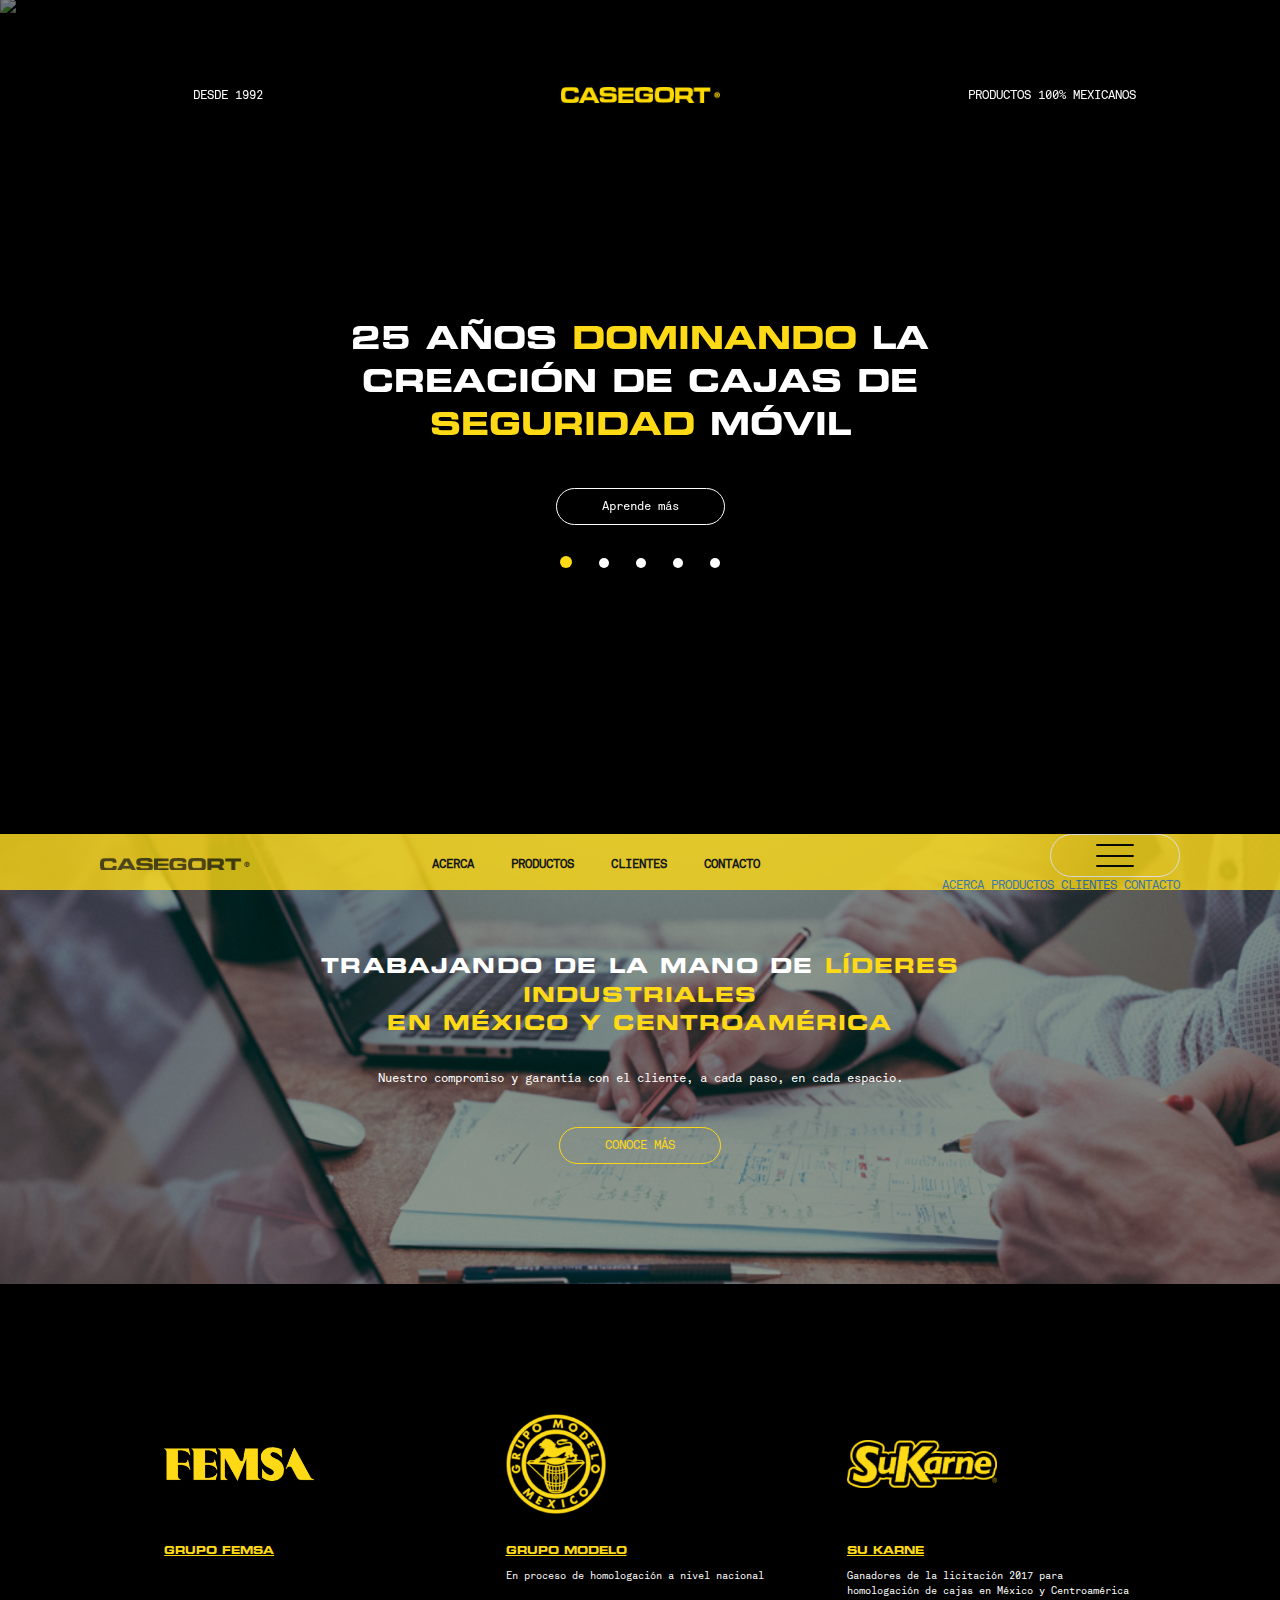
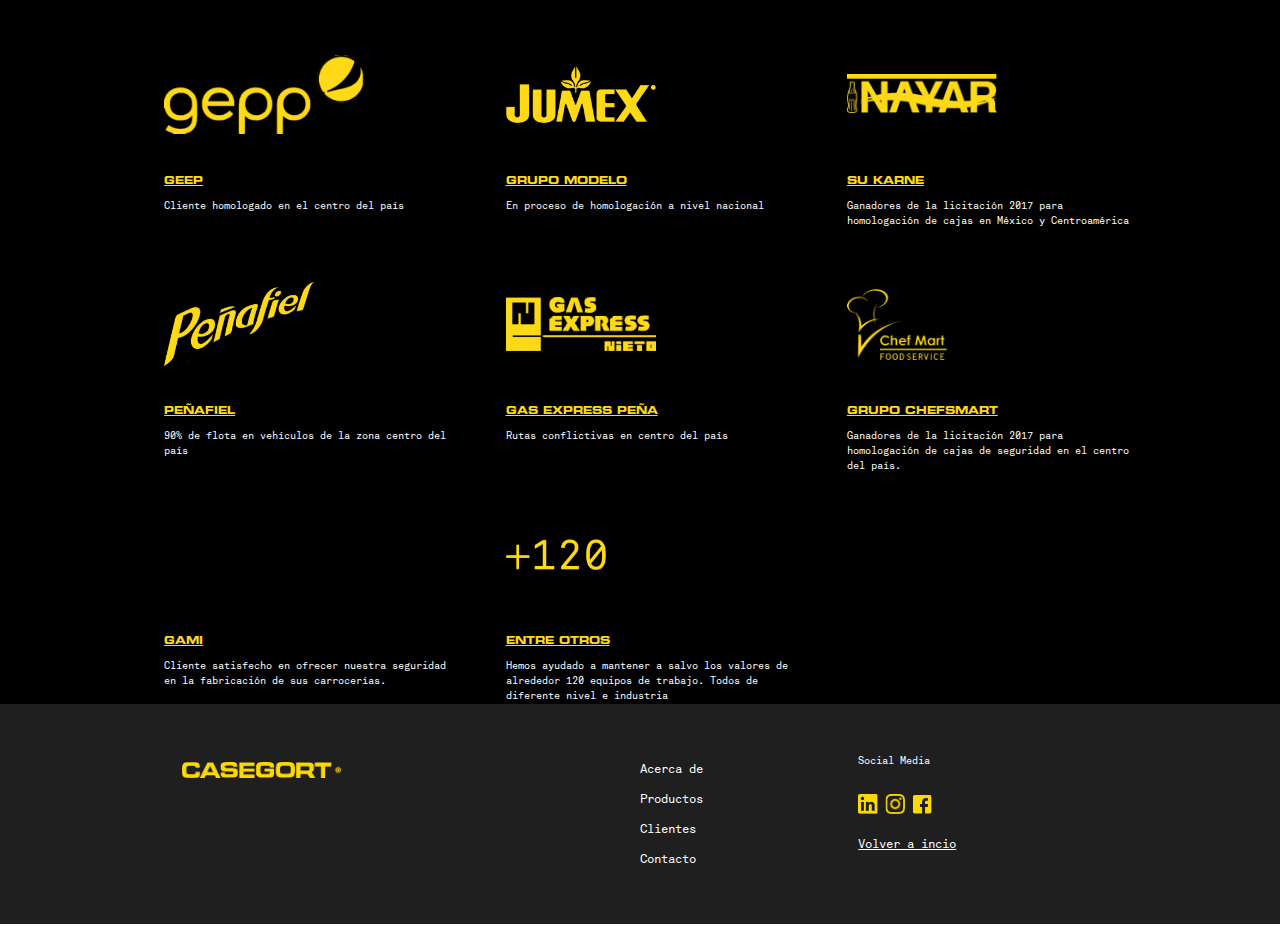
==== commit 255f10f9: "Changes" ====
--- a/clientes.html
+++ b/clientes.html
@@ -146,7 +146,7 @@
 					</nav>
 			</header>
 
-		<section class="top-body">
+		<section class="top-body" id="clientes">
 
 			<div class="top-background">
 				<div class="top-text display-block text-center">
@@ -286,7 +286,7 @@
 	</body>
 	<script>
       $('.carousel').carousel({
-  interval: 2000,
+  interval: 4000,
   pause: false
 })
     </script>
--- a/styles/header.css
+++ b/styles/header.css
@@ -1,61 +1,61 @@
 .top-body {
-	height: 100%;
+  height: 100%;
 }
 
 nav {
-	z-index: 10;
-	height: 56px;
-	width: 100%;
-	background-color: #fdd916;
-	opacity: .8;
-	padding: 0 10% 0 10%; 
-	position: absolute;
+  background-color: #fdd916;
+  height: 56px;
+  opacity: .8;
+  padding: 0 10% 0 10%; 
+  position: absolute;
+  width: 100%;
+  z-index: 10;
 }
 
 nav .normal-menu {
-	list-style-type: none;
-	text-align: right;
-	padding: 0 100px 0 100px;
-	width: 100%;
-	display: flex;
-	align-items: center;
-	justify-content: space-between;
+  align-items: center;
+  display: flex;
+  justify-content: space-between;
+  list-style-type: none;
+  padding: 0 100px 0 100px;
+  text-align: right;
+  width: 100%;
 }
 
 nav .normal-menu li {
-	display: inline-block;
-	line-height: 56px;
+  display: inline-block;
+  line-height: 56px;
 }
 
 
 nav .normal-menu #li-img {
-	height: 12px;
-	width: 150px;
-	float: left;
-	background-image: url(../images/logo-blk.png);
-	background-repeat: no-repeat;
-	background-size: cover;
+  background-image: url(../images/logo-blk.png);
+  background-repeat: no-repeat;
+  background-size: cover;
+  float: left;
+  height: 12px;
+  width: 150px;
 }
 
 nav .normal-menu #li-img:hover {
-	background-image: url(../images/logo-wht.png);
-	background-repeat: no-repeat;
-	background-size: cover;
-	transition: .5s;
+  background-image: url(../images/logo-wht.png);
+  background-repeat: no-repeat;
+  background-size: cover;
+  transition: .5s;
 }
 
 nav .normal-menu li a {
-	width: 100%;
-	color: #000;
-	padding: 0 15px 0 15px;
-	font-weight: bold;
-	background-image: none;
+  background-image: none;
+  color: #000;
+  font-weight: bold;
+  padding: 0 15px 0 15px;
+  width: 100%;
 }
 
 nav .normal-menu li a:hover {
-	text-decoration-line: underline;
-	background-color: #ffe86b;
-	transition: .5s;
+  background-color: #ffe86b;
+  text-decoration-line: underline;
+  transition: .5s;
 }
 
 .fixed-header {
@@ -65,73 +65,111 @@
   z-index: 20;
 }
 
-
-/*//dropdown//*/
-
-.dropdown {
-    float: right;
-    overflow: hidden;
+.modal-content {
+  background-color: #fdd916;
+  border-radius: 0;
+  border: none;
+  height: 100vh;
+  opacity: .9;
+  width: 100vw;
 }
 
-.dropdown .dropbtn{
-    cursor: pointer;
-    font-size: 16px;    
-    border: none;
-    outline: none;
-    color: white;
-    padding: 14px 16px;
-    background-color: inherit;
+.modal-dialog {
+  margin: 0px;
 }
 
-.dropdown button {
-	background-color: none;
-	border: none;
-	padding: 0;
-	display: inline-block;
+.modal-header {
+  padding: 25px;
+  border: 0px;
 }
 
-
-.dropdown-content {
-    display: none;
-    position: absolute;
-    background-color: #f9f9f9;
-    min-width: 160px;
-    box-shadow: 0px 8px 16px 0px rgba(0,0,0,0.2);
-    z-index: 1;
+.modal-header img {
+  height: 12px;
+  width: 150px;
 }
 
-.dropdown-content a {
-    float: none;
-    color: black;
-    padding: 12px 16px;
-    text-decoration: none;
-    display: block;
-    text-align: center;
+.modal-header span {
+  color: #000;
 }
 
-.dropdown-content a:hover {
-    background-color: #ddd;
+.close {
+  opacity: 1;
+  margin-right: 30px;
+  text-shadow: none;
 }
 
-.show {
-    display: block;
+.modal-body {
+  height: 100vh;
+}
+
+.modal-bosy ul {
+  height: 100vh;
+}
+
+.modal-body ul li{
+  color: #000;
+  margin-bottom: 100%;
+}
+
+.modal-body a {
+  text-decoration: underline;
+}
+
+.hamburger-btn {
+  border: none;
+}
+
+a:focus, a:hover {
+  color: #000;
+  text-decoration: underline;
+}
+
+.normal-menu button:hover,
+.normal-menu button.selected {
+  background-color: #232323;
+  border: none;
+} 
+
+@media (max-width: 992px) {
+    .modal-lg {
+        width: 100vw;
+    }
+
+    nav .normal-menu {
+      padding: 10px 20px 0 20px;
+    }
+
+    nav {
+      background-color: #232323;
+      opacity: 1;
+    }    
+}
+
+@media (max-width: 768px) {
+    .modal-lg {
+        width: 100vw;
+        margin: 0px;
+    }
+
+    nav .normal-menu {
+      padding: 10px 20px 0 20px;
+    } 
+
+    nav {
+      background-color: #232323;
+      opacity: 1;
+    } 
+
+    nav .normal-menu #li-img {
+      background-image: url(../images/logo.png);
+    } 
 }
 
 @media screen and (max-width: 768px)  { 
 
-	#dropdown, #myDropdown  {
-		display: block;
-	}
-
-	#head-list {
-		display: none;
-		background-color: red;
-	}
+    #head-list {
+        display: none;
+        background-color: red;
+    }
 }
 
-@media screen and (min-width: 768px) {
-	 
-	#dropdown{
-		display: none;
-	 }
-	}
--- a/styles/slider-main2.css
+++ b/styles/slider-main2.css
@@ -78,12 +78,6 @@
 	height: 100%;
 }
 
-#big-text-1 {
-	width: 60%;
-	display: flex;
-	align-items: center;
-}
-
 #big-text-2 {
 	width: 60%;
 	display: flex;
@@ -148,6 +142,7 @@
 
 .carousel-indicators {
 	animation-delay: 900ms;
+	bottom: 30%;
 }
 
 
@@ -193,7 +188,7 @@
 }
 
 .carousel-caption .euro-font {
-	font-size: 3rem;
+	font-size: 170%;
 }
 
 #big-text-1 {
@@ -202,6 +197,10 @@
 	align-items: center;
 }
 
+.carousel-inner .item {
+	height: 93vh;
+}
+
 
 /*MEDIA */
 
@@ -209,10 +208,9 @@
 @media screen and (max-width: 780px) {
 
 
-    .carousel-caption .euro-font{
+/*    .carousel-caption .euro-font{
     	font-size: 5px;
-    	color: red;
-    }
+    }*/
 
     .slider-header p {
     	display: none;
@@ -228,8 +226,6 @@
 @media screen  
 and (max-width: 1024px){
 
-
-
     .big-text {
     	width: 70%;
     }
@@ -238,11 +234,6 @@
     	margin-top: 10px;
     }
 
-    .carousel-caption .euro-font{
-    	font-size: 30px;
-    	color: orange;
-    }
-
 }
 
 
@@ -253,19 +244,15 @@
     	width: 60%;
     }
 
-    .carousel-caption .euro-font{
-    	font-size: 25px;
-    	color: green;
-    }
-}
-
-
-@media screen and (min-width: 768px) {
-
-	.carousel-indicators {
-		bottom: 25%;
-	}
-
-}
-
-
+}
+
+
+@media screen and (min-width: 1042px) {
+
+	.carousel-caption .euro-font {
+		font-size: 250%;
+	}	
+
+}
+
+
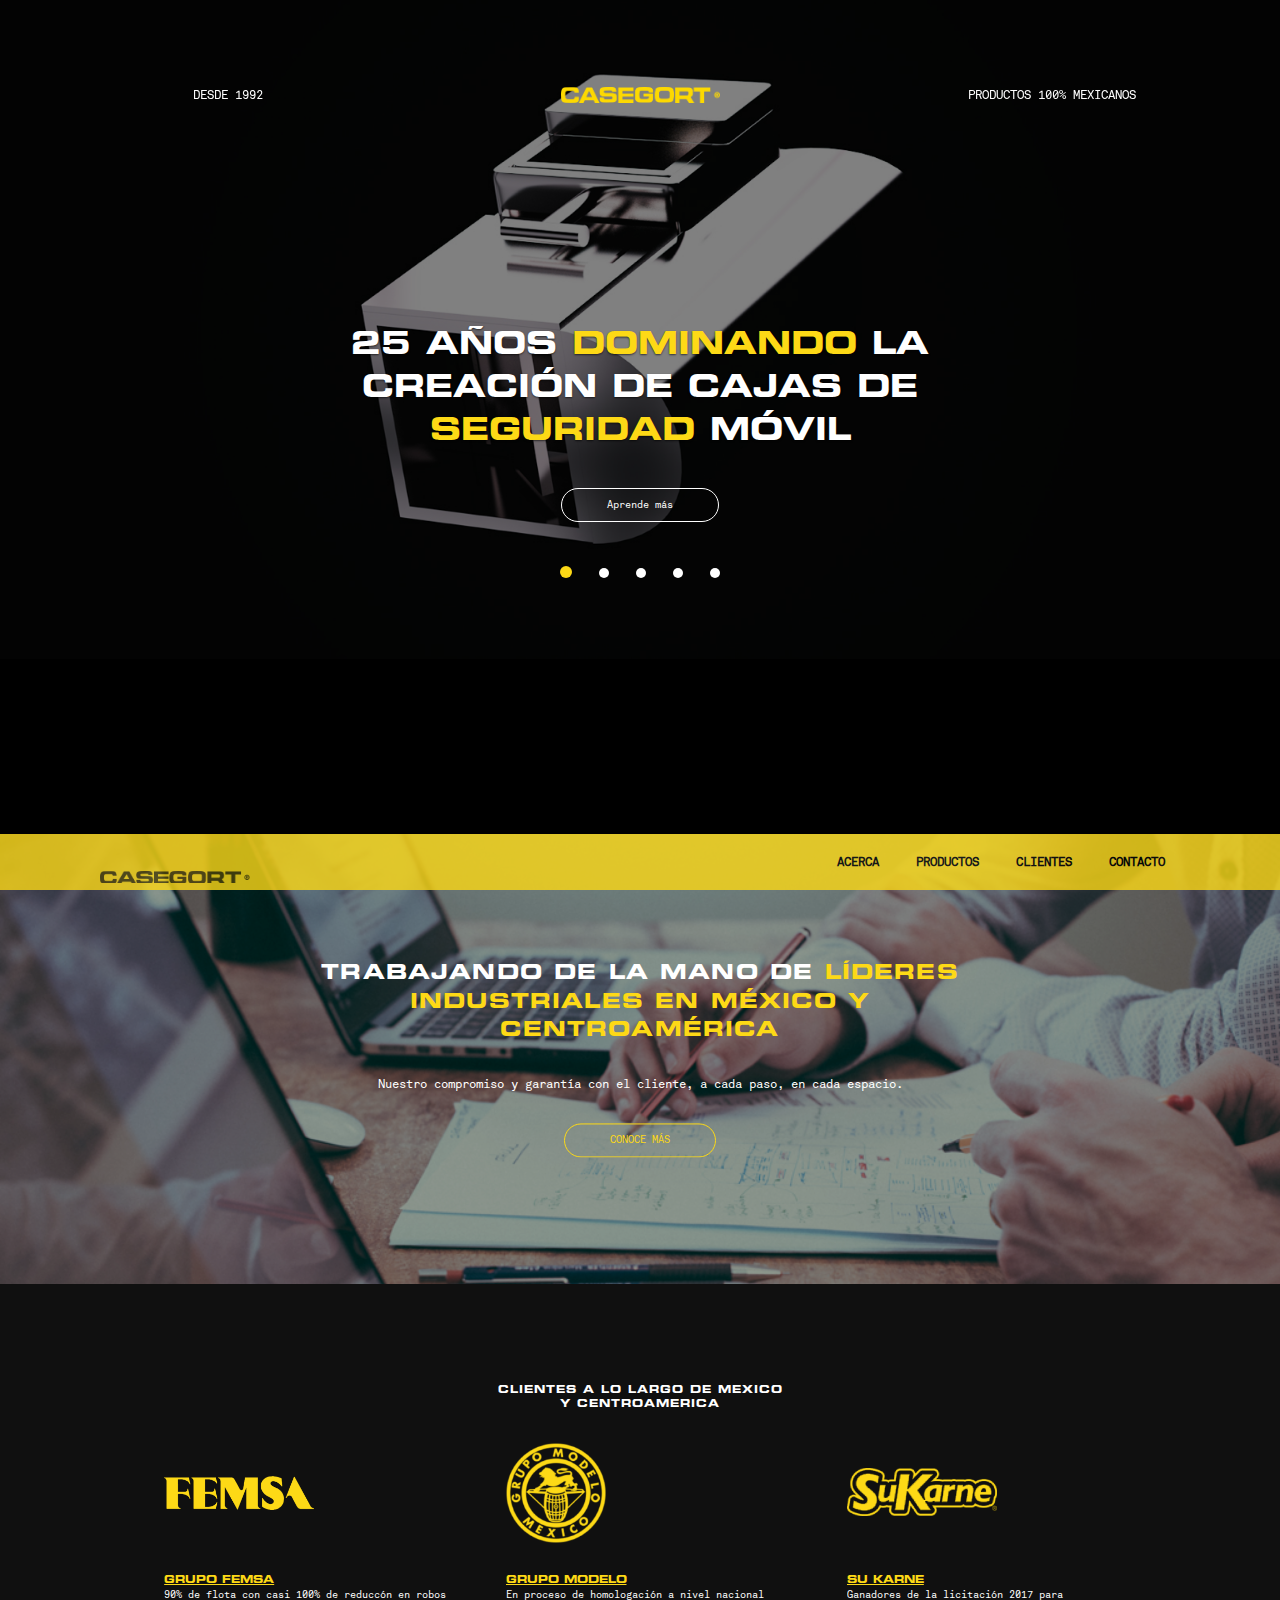
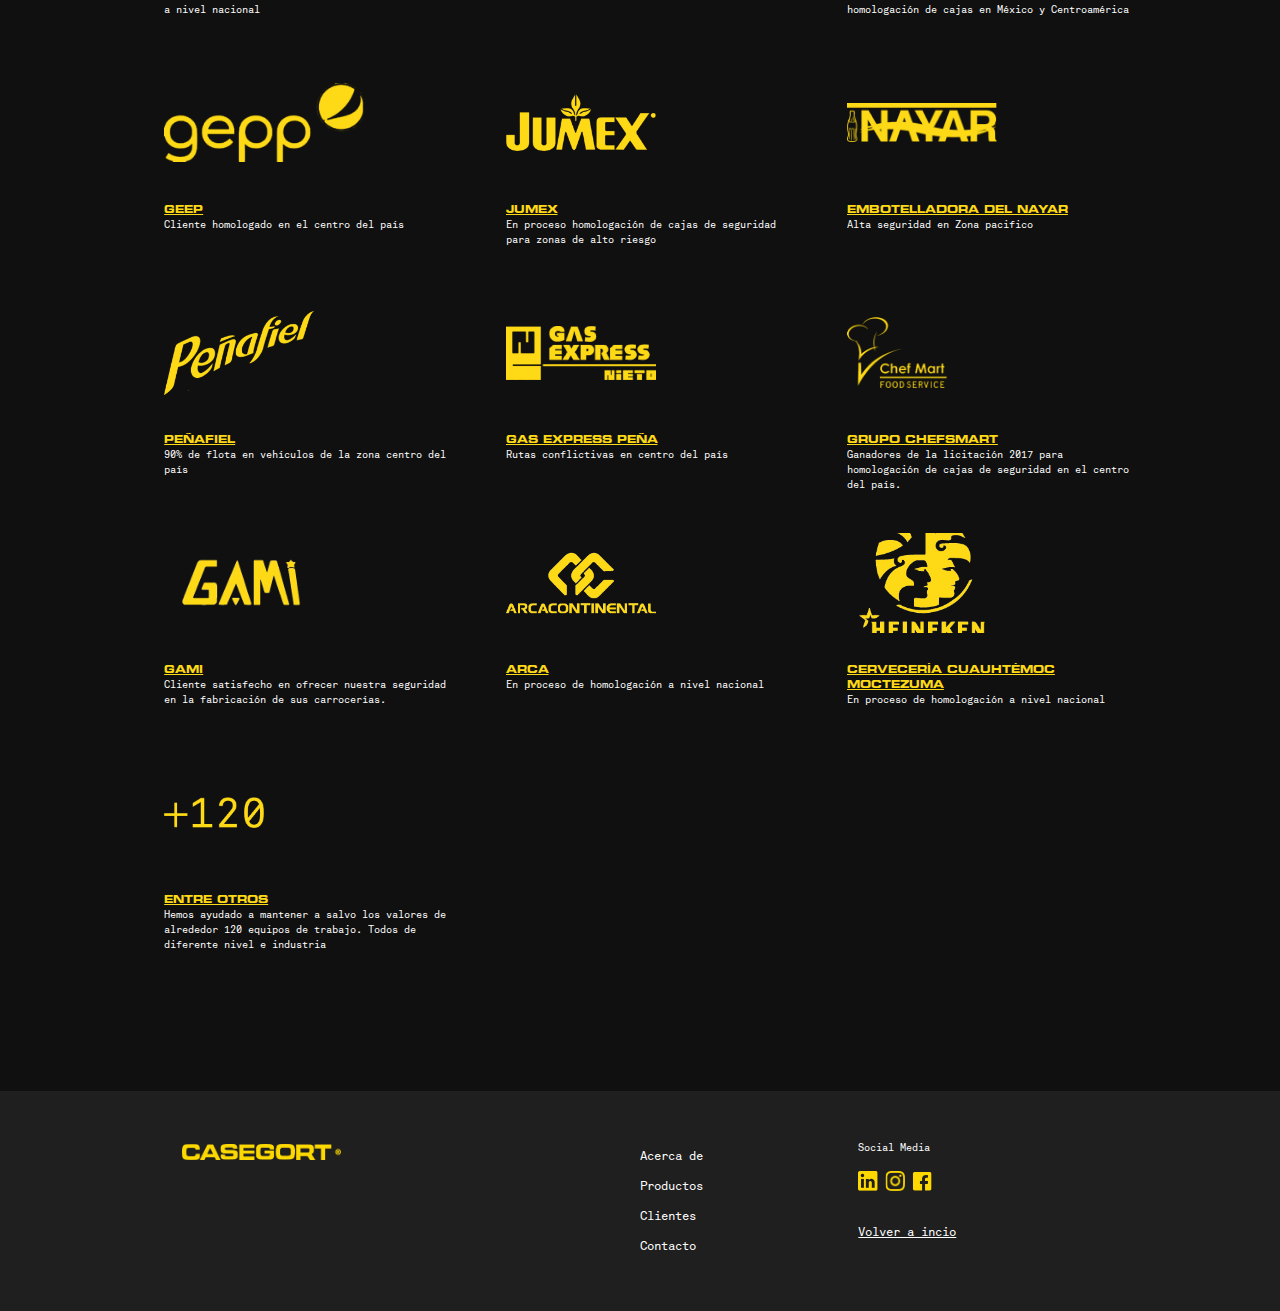
==== commit de410b26: "Changes mainly in products, and footer. Responsive" ====
--- a/clientes.html
+++ b/clientes.html
@@ -1,96 +1,104 @@
 <!DOCTYPE html>
 <html lang="es">
-	 <head>
-	  	<meta charset="UTF-8">
-	  	<meta name="viewport" content="width=device-width, initial-scale=1">
-	  	<title> Casegort </title>
-	  	<script src="http://ajax.googleapis.com/ajax/libs/jquery/2.0.0/jquery.min.js"></script> 
-	    <script type="text/javascript" src="js/header.js"></script>
-	    <link rel="stylesheet" href="styles/header.css">
-	    <link rel="stylesheet" href="styles/forms.css">
-	    <link rel="stylesheet" href="styles/clientes-style.css">
-	    <link rel="stylesheet" href="styles/footer.css">
-	    <link rel="stylesheet" href="styles/animate.css">
-
-	    <link rel="stylesheet" href="https://maxcdn.bootstrapcdn.com/bootstrap/3.3.7/css/bootstrap.min.css">
-		<script src="https://ajax.googleapis.com/ajax/libs/jquery/3.2.1/jquery.min.js"></script>
-		<script src="https://maxcdn.bootstrapcdn.com/bootstrap/3.3.7/js/bootstrap.min.js"></script>
-
-		<link rel="stylesheet" href="styles/slider-main2.css">
-		<style>
-		.carousel-inner > .item > img,
-		.carousel-inner > .item > a > img {
-		  width: 100%;
-		  margin: auto;
-		}
-		</style>
-	</head>
-
-	<body>
+   <head>
+      <meta charset="UTF-8">
+      <meta name="viewport" content="width=device-width, initial-scale=1">
+      <title> Casegort </title>
+      <script src="http://ajax.googleapis.com/ajax/libs/jquery/2.0.0/jquery.min.js"></script> 
+      <script type="text/javascript" src="js/header.js"></script>
+      <link rel="stylesheet" href="https://maxcdn.bootstrapcdn.com/bootstrap/3.3.7/css/bootstrap.min.css">
+      <link rel="stylesheet" href="styles/header.css">
+      <link rel="stylesheet" href="styles/forms.css">
+      <link rel="stylesheet" href="styles/clientes-style.css">
+      <link rel="stylesheet" href="styles/footer.css">
+      <link rel="stylesheet" href="styles/animate.css">
+
+    <script src="https://ajax.googleapis.com/ajax/libs/jquery/3.2.1/jquery.min.js"></script>
+    <script src="https://maxcdn.bootstrapcdn.com/bootstrap/3.3.7/js/bootstrap.min.js"></script>
+
+    <link rel="stylesheet" href="styles/slider-main2.css">
+    <style>
+    .carousel-inner > .item > img,
+    .carousel-inner > .item > a > img {
+      width: 100%;
+      margin: auto;
+    }
+    </style>
+  </head>
+
+  <body>
 <div class="container">
-  <br>
-  <div id="myCarousel" class="carousel slide" data-ride="carousel">
-    <!-- Indicators -->
-    <ol class="carousel-indicators fadeInUp">
-      <li data-target="#myCarousel" data-slide-to="0" class="active"></li>
-      <li data-target="#myCarousel" data-slide-to="1"></li>
-      <li data-target="#myCarousel" data-slide-to="2"></li>
-      <li data-target="#myCarousel" data-slide-to="3"></li>
-      <li data-target="#myCarousel" data-slide-to="4"></li>
-    </ol>
-
-    <!-- Wrapper for slides -->
-    <div class="carousel-inner" role="listbox">
+<br>
+<div id="myCarousel" class="carousel slide" data-ride="carousel">
+  <!-- Indicators -->
+  <ol class="carousel-indicators fadeInUp">
+    <li data-target="#myCarousel" data-slide-to="0" class="active"></li>
+    <li data-target="#myCarousel" data-slide-to="1"></li>
+    <li data-target="#myCarousel" data-slide-to="2"></li>
+    <li data-target="#myCarousel" data-slide-to="3"></li>
+    <li data-target="#myCarousel" data-slide-to="4"></li>
+  </ol>
+
+  <!-- Wrapper for slides -->
+  <div class="carousel-inner" role="listbox">
 
     <div class="slider-header fadeInUp">
-          <p>DESDE 1992</p>
-          <img src="images/logo.png">
-          <p class="text-center">PRODUCTOS 100% MEXICANOS</p>
+      <p>DESDE 1992</p>
+      <img src="images/logo.png">
+      <p class="text-center">PRODUCTOS 100% MEXICANOS</p>
+    </div>
+
+    <div class="item active">
+      <img src="images/slider/slider-1.jpg" class="visible-lg visible-md">
+      <img src="images/slider/slider-1-736.png" class="visible-xs">
+      <img src="images/slider/slider-1-1024.png" class="visible-md visible-sm">
+      <div class="carousel-caption">
+        <div class="big-text fadeInUp" id="big-text-1">
+          <p class="euro-font"> 25 AÑOS <span> DOMINANDO</span> LA CREACIÓN DE CAJAS DE <span>SEGURIDAD </span>MÓVIL
+          </p>
         </div>
 
-      <div class="item active">
-        <img src="images/slider-1.png" >
-        <div class="carousel-caption">
-          <div class="big-text fadeInUp" id="big-text-1">
-                <p class="euro-font"> 25 AÑOS <span> DOMINANDO</span> LA CREACIÓN DE CAJAS DE <span>SEGURIDAD </span>MÓVIL
-                </p>
-            </div>
+        <div class="aprende-btn fadeInUp">
+          <button class="copy-btn aprende-mas hidden-xs hidden-sm"> Aprende más</button></div>
+        </div>
+      </div>
+
+    <div class="item">
+      <img src="images/slider/slider-2.jpg" class="visible-lg visible-md">
+      <img src="images/slider/slider-2-736.png" class="visible-xs">
+      <img src="images/slider/slider-2-1024.png" class="visible-md visible-sm">
+      <div class="carousel-caption">
+        <div class="big-text fadeInUp" id="big-text-1">
+              <p class="euro-font"> FABRICADAS A PARTIR DE LA <span>MEJOR</span> TECNOLOGÍA, <span>INGENIEROS Y EXPERTOS </span>
+              </p>
+          </div>
 
           <div class="aprende-btn fadeInUp">
-          <button class="copy-btn aprende-mas"> Aprende más</button></div>
-        </div>
-      </div>
-
-      <div class="item">
-        <img src="images/slider-2.png" >
-        <div class="carousel-caption">
-          <div class="big-text fadeInUp" id="big-text-1">
-                <p class="euro-font"> FABRICADAS A PARTIR DE LA <span>MEJOR</span> TECNOLOGÍA, <span>INGENIEROS Y EXPERTOS </span>
-                </p>
-            </div>
-
-            <div class="aprende-btn fadeInUp">
-          <button class="copy-btn aprende-mas"> Aprende más</button></div>
-
-        </div>
-      </div>
-    
-      <div class="item">
-        <img src="images/slider-3.png" >
-        <div class="carousel-caption">
-          <div class="big-text fadeInUp" id="big-text-1">
-                <p class="euro-font"> IDEALES PARA <span> TRANSPORTE
-                </span> TERRESTRE, MÁQUINAS VENDING Y PRODUCTOS <span> PERSONALIZADOS </span>
-                </p>
-            </div>
-
-            <div class="aprende-btn fadeInUp">
-          <button class="copy-btn aprende-mas"> Aprende más</button></div>
-        </div>
-      </div>
-
-      <div class="item">
-      <img src="images/slider-4.png" >
+        <button class="copy-btn aprende-mas hidden-xs hidden-sm"> Aprende más</button></div>
+
+      </div>
+    </div>
+
+    <div class="item">
+      <img src="images/slider/slider-3.jpg" class="visible-lg visible-md">
+      <img src="images/slider/slider-3-736.png" class="visible-xs">
+      <img src="images/slider/slider-3-1024.png" class="visible-md visible-sm">
+      <div class="carousel-caption">
+        <div class="big-text fadeInUp" id="big-text-1">
+              <p class="euro-font"> IDEALES PARA <span> TRANSPORTE
+              </span> TERRESTRE, MÁQUINAS VENDING Y PRODUCTOS <span> PERSONALIZADOS </span>
+              </p>
+          </div>
+
+          <div class="aprende-btn fadeInUp">
+        <button class="copy-btn aprende-mas hidden-xs hidden-sm"> Aprende más</button></div>
+      </div>
+    </div>
+
+    <div class="item">
+      <img src="images/slider/slider-4.jpg" class="visible-lg visible-md">
+      <img src="images/slider/slider-4-736.png" class="visible-xs">
+      <img src="images/slider/slider-4-1024.png" class="visible-md visible-sm">
       <div class="carousel-caption">
           <div class="big-text fadeInUp" id="big-text-1">
                 <p class="euro-font"> NUESTRA <span>EXPERIENCIA</span>Y TRAYECTORIA NOS HACE <span>EXPERTOS </span>
@@ -98,166 +106,242 @@
             </div>
 
             <div class="aprende-btn fadeInUp">
-          <button class="copy-btn aprende-mas"> Aprende más</button></div>
+          <button class="copy-btn aprende-mas hidden-xs hidden-sm"> Aprende más</button></div>
         </div>
-      </div>
-
-      <div class="item">
-      <img src="images/slider-5.png" >
+    </div>
+
+    <div class="item">
+      <img src="images/slider/slider-5.jpg" class="visible-lg visible-md">
+      <img src="images/slider/slider-5-736.png" class="visible-xs">
+      <img src="images/slider/slider-5-1024.png" class="visible-md visible-sm">
       <div class="carousel-caption">
           <div class="big-text fadeInUp" id="big-text-1">
-                <p class="euro-font"> UNA VERDADERA <span> INVERSIÓN</span>PARA TU MAYOR SEGURIDAD, NO UN GASTO <span>INNECESARIO </span>
+                <p class="euro-font"> UNA VERDADERA <span> INVERSIÓN</span> PARA TU MAYOR SEGURIDAD, NO UN GASTO <span>INNECESARIO </span>
                 </p>
             </div>
 
             <div class="aprende-btn fadeInUp">
-          <button class="copy-btn aprende-mas"> Aprende más</button></div>
+          <button class="copy-btn aprende-mas hidden-xs hidden-sm"> Aprende más</button></div>
         </div>
-      </div>
+    </div>
+
+  </div>
+
+  <!-- Left and right controls -->
+
+</div>
+</div>
+
+<header class="body-header">
+ <nav>
+  <ul class="normal-menu">
+   <li id="li-img"></li>
+   <div id="head-list">
+    <li> <a href="index.html#acerca">ACERCA</a></li>
+    <li> <a href="products.html#products">PRODUCTOS</a></li>
+    <li> <a href="clientes.html#clientes">CLIENTES</a></li>
+    <li> <a href="contacto.html#contacto">CONTACTO</a></li>
+  </div>
+  <button type="button" class="hamburger-btn visible-xs visible-md visible-sm" data-toggle="modal" data-target=".bs-example-modal-lg">
+    <img src="images/hambur.png">
+  </button>
+
+</ul>
+</nav>
+</header>
+
+<div>
+<div class="modal fade bs-example-modal-lg" tabindex="-1" role="dialog" aria-labelledby="myLargeModalLabel">
+  <div class="modal-dialog modal-lg" role="document">
+    <div class="modal-content">
+      <div class="modal-header"> 
+        <button type="button" class="close" data-dismiss="modal" aria-label="Close">
+          <span aria-hidden="true">×</span>
+        </button>
+        <img src="images/logo-blk.png">
+      </div>
+      <div class="modal-body text-center align-flex center">
+        <ul>
+          <li> <a href="index.html#acerca">ACERCA</a></li>
+          <li> <a href="products.html#products">PRODUCTOS</a></li>
+          <li> <a href="clientes.html#clientes">CLIENTES</a></li>
+          <li> <a href="contacto.html#contacto">CONTACTO</a></li>
+        </ul>
+      </div>
+
+    </div>
+  </div>
+</div>
   
-    </div>
-
-    <!-- Left and right controls -->
-    
-  </div>
 </div>
 
-			<header class="body-header">			
-					<nav>
-						<ul class="normal-menu">
-							<li id="li-img"></li>
-							<div id="head-list">
-								<li> <a href="index.html">ACERCA</a></li>
-								<li> <a href="products.html">PRODUCTOS</a></li>
-								<li> <a href="clientes.html">CLIENTES</a></li>
-								<li> <a href="contacto.html">CONTACTO</a></li>						
-							</div>
-						<div class="dropdown" id="dropdown">
-						    <button onclick="myFunction()"> <img src="images/menu.png" class="dropbtn"> </button>
-						    <div class="dropdown-content" id="myDropdown">
-						      <a href="index.html">ACERCA</a>
-						      <a href="products.html">PRODUCTOS</a>
-						      <a href="clientes.html">CLIENTES</a>
-						      <a href="contacto.html">CONTACTO</a>
-						    </div>
-						</div>
-						</ul>
-
-					</nav>
-			</header>
-
-		<section class="top-body" id="clientes">
-
-			<div class="top-background">
-				<div class="top-text display-block text-center">
-					<div class="top-main-copy align vertical">
-						<p class="euro-font">TRABAJANDO DE LA MANO DE <span>LÍDERES INDUSTRIALES <br> EN MÉXICO Y CENTROAMÉRICA</span> </p>					
-						<p>Nuestro compromiso y garantía con el cliente, a cada paso, en cada espacio.</p>
-						<button onclick="" class="clientes-btn" id="conoce-mas">CONOCE MÁS</button>
-					</div>
-				</div>
-			</div>			
-		</section>
-
-		<section class="logos-clientes">
-			<div class="logos-container row">
-
-				<div class="col-4 pull-left">
-					<div id="logo-1"></div>
-					<p class="euro-font underline"> GRUPO FEMSA</p>
-				</div>
-
-				<div class="col-4 pull-left">
-					<div id="logo-2"></div>
-					<p class="euro-font underline"> GRUPO MODELO</p>
-					<p> En proceso de homologación a nivel nacional</p>
-				</div>
-
-				<div class="col-4 pull-left">
-					<div id="logo-3"></div>
-					<p class="euro-font underline"> SU KARNE</p>
-					<p>Ganadores de la licitación 2017 para homologación de cajas en México y Centroamérica </p>
-				</div>
-			</div>
-
-			<div class="logos-container row">
-
-				<div class="col-4 pull-left">
-					<div id="logo-4"></div>
-					<p class="euro-font underline"> GEEP</p>
-					<p>Cliente homologado en el centro del país</p>
-				</div>
-
-				<div class="col-4 pull-left">
-					<div id="logo-5"></div>
-					<p class="euro-font underline"> GRUPO MODELO</p>
-					<p> En proceso de homologación a nivel nacional</p>
-				</div>
-
-				<div class="col-4 pull-left">
-					<div id="logo-6"></div>
-					<p class="euro-font underline"> SU KARNE</p>
-					<p>Ganadores de la licitación 2017 para homologación de cajas en México y Centroamérica </p>
-				</div>
-			</div>
-
-			<div class="logos-container row">
-
-				<div class="col-4 pull-left">
-					<div id="logo-7"></div>
-					<p class="euro-font underline"> PEÑAFIEL</p>
-					<p>90% de flota en vehículos de la zona centro del país</p>
-				</div>
-
-				<div class="col-4 pull-left">
-					<div id="logo-8"></div>
-					<p class="euro-font underline"> GAS EXPRESS PEÑA</p>
-					<p> Rutas conflictivas en centro del país </p>
-				</div>
-
-				<div class="col-4 pull-left">
-					<div id="logo-9"></div>
-					<p class="euro-font underline"> GRUPO CHEFSMART</p>
-					<p>Ganadores de la licitación 2017 para homologación de cajas de seguridad en el centro del país.  </p>
-				</div>
-			</div>
-
-			<div class="logos-container row">
-
-				<div class="col-4 pull-left">
-					<div id="logo-10"></div>
-					<p class="euro-font underline"> GAMI</p>
-					<p>Cliente satisfecho en ofrecer nuestra seguridad en la fabricación de sus carrocerías.</p>
-				</div>
-
-				<div class="col-4 pull-left">
-					<div id="logo-11"></div>
-					<p class="euro-font underline"> ENTRE OTROS</p>
-					<p> Hemos ayudado a mantener a salvo los valores de alrededor 120 equipos de trabajo. Todos de diferente nivel e industria</p>
-				</div>
-
-				<div class="col-4 pull-left">
-			</div>
-		</section>
-
-		<div class="footer row">
-				<div class="col-6 ">
-					<img src="images/logo.png">					
-				</div>
-				<div class="col-2 ">
-					<a href="index.html">Acerca de </a>
-					<a href="products.html">Productos</a>
-					<a href="clientes.html">Clientes</a>
-					<a href="contacto.html">Contacto</a>
-				</div>
-				<div class="col-4 ">
-					<p>Social Media</p>
-					<img src="images/in.png">
-					<img src="images/insta.png">
-					<img src="images/face.png">
-					<button class="display-block" id="volver-in">Volver a incio</button>
-				</div>				
-			</div>
+<section class="top-body" id="clientes">
+
+  <div class="top-background">
+    <div class="top-text display-block text-center">
+      <div class="top-main-copy align vertical">
+        <p class="euro-font">TRABAJANDO DE LA MANO DE <span>LÍDERES INDUSTRIALES EN MÉXICO Y CENTROAMÉRICA</span> </p>         
+        <p>Nuestro compromiso y garantía con el cliente, a cada paso, en cada espacio.</p>
+        <button onclick="" class="clientes-btn" id="conoce-mas">CONOCE MÁS</button>
+      </div>
+    </div>
+  </div>      
+</section>
+
+<section class="logos-clientes">
+
+    <p class="text-center euro-font visible-lg visible-md">CLIENTES A LO LARGO DE MEXICO <br> Y CENTROAMERICA</p>
+    <p class="text-center euro-font visible-xs visible-sm">CLIENTES A LO LARGO DE <span>MEXICO <br> Y CENTROAMERICA</span></p>
+
+  <div class="logos-container row">
+
+    <div class="col-4 pull-left">
+      <div id="logo-1"></div>
+      <p class="euro-font underline"> GRUPO FEMSA</p>
+      <p>90% de flota con casi 100% de reduccón en robos a nivel nacional</p>
+    </div>
+
+    <div class="col-4 pull-left">
+      <div id="logo-2"></div>
+      <p class="euro-font underline"> GRUPO MODELO</p>
+      <p> En proceso de homologación a nivel nacional</p>
+    </div>
+
+    <div class="col-4 pull-left">
+      <div id="logo-3"></div>
+      <p class="euro-font underline"> SU KARNE</p>
+      <p>Ganadores de la licitación 2017 para homologación de cajas en México y Centroamérica </p>
+    </div>
+  </div>
+
+  <div class="logos-container row">
+
+    <div class="col-4 pull-left">
+      <div id="logo-4"></div>
+      <p class="euro-font underline"> GEEP</p>
+      <p>Cliente homologado en el centro del país</p>
+    </div>
+
+    <div class="col-4 pull-left">
+      <div id="logo-5"></div>
+      <p class="euro-font underline"> JUMEX</p>
+      <p> En proceso homologación de cajas de seguridad para zonas de alto riesgo</p>
+    </div>
+
+    <div class="col-4 pull-left">
+      <div id="logo-6"></div>
+      <p class="euro-font underline"> EMBOTELLADORA DEL NAYAR </p>
+      <p>Alta seguridad en Zona pacifico </p>
+    </div>
+  </div>
+
+  <div class="logos-container row">
+
+    <div class="col-4 pull-left">
+      <div id="logo-7"></div>
+      <p class="euro-font underline"> PEÑAFIEL</p>
+      <p>90% de flota en vehículos de la zona centro del país</p>
+    </div>
+
+    <div class="col-4 pull-left">
+      <div id="logo-8"></div>
+      <p class="euro-font underline"> GAS EXPRESS PEÑA</p>
+      <p> Rutas conflictivas en centro del país </p>
+    </div>
+
+    <div class="col-4 pull-left">
+      <div id="logo-9"></div>
+      <p class="euro-font underline"> GRUPO CHEFSMART</p>
+      <p>Ganadores de la licitación 2017 para homologación de cajas de seguridad en el centro del país.  </p>
+    </div>
+  </div>
+
+  <div class="logos-container row">
+
+    <div class="col-4 pull-left">
+      <div id="logo-10"></div>
+      <p class="euro-font underline"> GAMI</p>
+      <p>Cliente satisfecho en ofrecer nuestra seguridad en la fabricación de sus carrocerías.</p>
+    </div>
+
+    <div class="col-4 pull-left">
+      <div id="logo-11"></div>
+      <p class="euro-font underline"> ARCA</p>
+      <p> En proceso de homologación a nivel nacional </p>
+    </div>
+
+    <div class="col-4 pull-left">
+      <div id="logo-12"></div>
+      <p class="euro-font underline"> CERVECERÍA CUAUHTÉMOC MOCTEZUMA</p>
+      <p>En proceso de homologación a nivel nacional</p>
+    </div>
+
+  </div>
+
+  <div class="logos-container row">
+
+    <div class="col-4 pull-left">
+      <div id="logo-120"></div>
+      <p class="euro-font underline"> ENTRE OTROS</p>
+      <p>Hemos ayudado a mantener a salvo los valores de alrededor 120 equipos de trabajo. Todos de diferente nivel e industria</p>
+    </div>
+
+<!--     <div class="col-4 pull-left">
+    </div>
+
+    <div class="col-4 pull-left">
+    </div> -->
+
+  </div>
+
+
+</section>
+
+  <div class="footer">
+    <div class="row visible-lg visible-md">
+      <div class="col-6 ">
+        <img src="images/logo.png">
+      </div>
+      <div class="col-2 ">
+        <a href="index.html">Acerca de </a>
+        <a href="products.html">Productos</a>
+        <a href="clientes.html">Clientes</a>
+        <a href="contacto.html">Contacto</a>
+      </div>
+      <div class="col-4 ">
+        <p>Social Media</p>
+        <img src="images/in.png">
+        <img src="images/insta.png">
+        <img src="images/face.png">
+        <button class="display-block" id="volver-in">Volver a incio</button>
+      </div>      
+    </div>
+
+    <div class="footer-responsive visible-xs visible-sm">
+      <img src="images/logo.png">
+      <div>
+        <p>Social Media</p>       
+      </div>
+
+      <div>
+        <p>Facebook |</p>
+        <p>Instagram |</p>
+        <p>Linkedin |</p>      
+      </div>
+
+      <div>
+        <p>Copyright 2017 CASEGORT. Todos los derechos reservados</p>        
+      </div>
+
+      <div>
+        <p>Politica de privacidad |</p>
+        <a href="products.html#products">Productos |</a>
+        <a href="clientes.html#clientes">Clientes |</a>
+        <a href="contacto.html#contacto">Contacto |</a>    
+      </div>
+    </div>
+  </div>
+
 
 <script>
 /* When the user clicks on the button, 
@@ -278,13 +362,13 @@
 </script>
 
 <script type="text/javascript">
-		$('button').on('click', function(){
-		  $('button').removeClass('selected');
-		  $(this).addClass('selected');
-		});
-		</script>	
-	</body>
-	<script>
+    $('button').on('click', function(){
+      $('button').removeClass('selected');
+      $(this).addClass('selected');
+    });
+    </script> 
+  </body>
+  <script>
       $('.carousel').carousel({
   interval: 4000,
   pause: false
@@ -292,17 +376,17 @@
     </script>
 
 <script>
-	$(".aprende-mas").click(function() {
-	$('html,body').animate({
-	    scrollTop: $(".top-body").offset().top},
-	    'slow');
+  $(".aprende-mas").click(function() {
+  $('html,body').animate({
+      scrollTop: $(".top-body").offset().top},
+      'slow');
 });
-	$("#conoce-mas").click(function() {
+  $("#conoce-mas").click(function() {
     $('html,body').animate({
         scrollTop: $(".logos-clientes").offset().top},
         'slow');
 });
-	$("#volver-in").click(function() {
+  $("#volver-in").click(function() {
     $('html,body').animate({
         scrollTop: $(".slideshow-container").offset().top},
         'slow');
--- a/styles/forms.css
+++ b/styles/forms.css
@@ -18,6 +18,7 @@
   -moz-osx-font-smoothing: grayscale;
   font-size: 12px;
   color: #fff;
+  overflow: hidden;
 }
 
 
--- a/styles/clientes-style.css
+++ b/styles/clientes-style.css
@@ -22,8 +22,8 @@
 }
 
 .logos-clientes {
-	padding: 100px 10% 0 10%;
-	background-color: black;
+	padding: 100px 10% 10% 10%;
+	background-color: #101010;
 }
 
 .logos-container {
@@ -217,21 +217,55 @@
 	background-image: url(../images/logo-10-y.png);
 	background-repeat: no-repeat;
 	background-position: left;
-	background-size: 100px;
+	background-size: 150px;
 	margin-bottom: 30px;
 }
 
 .logos-container .col-4 #logo-10:hover {
-	background-image: url(../images/logo-10.png);
-	background-repeat: no-repeat;
-	background-position: left;
-	background-size: 100px;
+	background-image: url(../images/logo-10.jpg);
+	background-repeat: no-repeat;
+	background-position: left;
+	background-size: 150px;
 	transition: .3s;
 	margin-bottom: 30px;
 }
 
 .logos-container .col-4 #logo-11 {
 	background-image: url(../images/logo-11-y.png);
+	background-repeat: no-repeat;
+	background-position: left;
+	background-size: 150px;
+	margin-bottom: 30px;
+}
+
+.logos-container .col-4 #logo-11:hover {
+	background-image: url(../images/logo-11.png);
+	background-repeat: no-repeat;
+	background-position: left;
+	background-size: 150px;
+	transition: .3s;
+	margin-bottom: 30px;
+}
+
+.logos-container .col-4 #logo-12 {
+	background-image: url(../images/logo-12-y.png);
+	background-repeat: no-repeat;
+	background-position: left;
+	background-size: 150px;
+	margin-bottom: 30px;
+}
+
+.logos-container .col-4 #logo-12:hover {
+	background-image: url(../images/logo-12.png);
+	background-repeat: no-repeat;
+	background-position: left;
+	background-size: 150px;
+	transition: .3s;
+	margin-bottom: 30px;
+}
+
+.logos-container .col-4 #logo-120 {
+	background-image: url(../images/logo-120-y.png);
 	background-repeat: no-repeat;
 	background-position: left;
 	background-size: 100px;
@@ -243,3 +277,79 @@
 	animation-fill-mode: both;
 }
 
+.logos-clientes .text-center.euro-font {
+	font-size: 10px;
+	letter-spacing: 1px;
+}
+
+
+/*MEDIA QUERIES */
+
+@media screen and (max-width: 780px) {
+
+
+    .top-text {
+    	padding: 0 10%;
+    }
+
+    .top-text .euro-font {
+    	font-size: 12px;
+    }
+
+    .top-text .top-main-copy p:nth-child(2) {
+    	font-size: 10px;
+    }
+
+    .home-body .col-6.align-flex.center.wow.fadeInUp {
+	height: 94px;
+	font-size: 10px;
+	}
+
+	.home-body .col-6.parent {
+	height: 200px;
+	}
+
+	.home-body .col-6.parent p {
+		font-size: 12px;
+	}
+
+	.logos-container .col-4 #logo-1,
+	.logos-container .col-4 #logo-1:hover,
+	.logos-container .col-4 #logo-2,
+	.logos-container .col-4 #logo-2:hover,
+	.logos-container .col-4 #logo-3,
+	.logos-container .col-4 #logo-3:hover,
+	.logos-container .col-4 #logo-4,
+	.logos-container .col-4 #logo-4:hover,
+	.logos-container .col-4 #logo-5,
+	.logos-container .col-4 #logo-5:hover,
+	.logos-container .col-4 #logo-6,
+	.logos-container .col-4 #logo-6:hover,
+	.logos-container .col-4 #logo-7,
+	.logos-container .col-4 #logo-7:hover,
+	.logos-container .col-4 #logo-8,
+	.logos-container .col-4 #logo-8:hover,
+	.logos-container .col-4 #logo-9,
+	.logos-container .col-4 #logo-9:hover,
+	.logos-container .col-4 #logo-10,
+	.logos-container .col-4 #logo-10:hover,
+	.logos-container .col-4 #logo-11,
+	.logos-container .col-4 #logo-11:hover,
+	.logos-container .col-4 #logo-12,
+	.logos-container .col-4 #logo-12:hover,
+	.logos-container .col-4 #logo-120,
+	.logos-container .col-4 #logo-120:hover
+	 {
+		background-position: center;
+		margin-bottom: 10px;
+	}
+
+	.logos-container .col-4 {
+		text-align: center;
+	}
+
+	.top-main-copy {
+		padding: 0px;
+	}
+}
+
--- a/styles/footer.css
+++ b/styles/footer.css
@@ -45,23 +45,24 @@
 	line-height: 30px;
 }
 
-@media screen and (max-width: 768px) {
-	.footer .col-2,
-	.footer .col-4 {
-	margin: 0 auto;
-	text-align: center;
-	}
+.footer-responsive {
+	margin-left: 50px;
+	padding: 17px 0 17px 0;
+}
 
-	.footer .col-4 button {
-		margin: auto;
-	}
+.footer-responsive p, 
+.footer-responsive a {
+	font-size: 6px;
+	line-height: 14px;
+}
 
-	.footer .col-6 img{
-		margin-left: 0;
-	}
+.footer-responsive img {
+	height: 7px;
+	width: 60px;
+	margin-bottom: 7px
+}
 
-	.footer .col-6{
-		display: flex;
-		justify-content: center;
-	}
-}+.footer-responsive div p, a {
+	display: inline-block;
+}
+
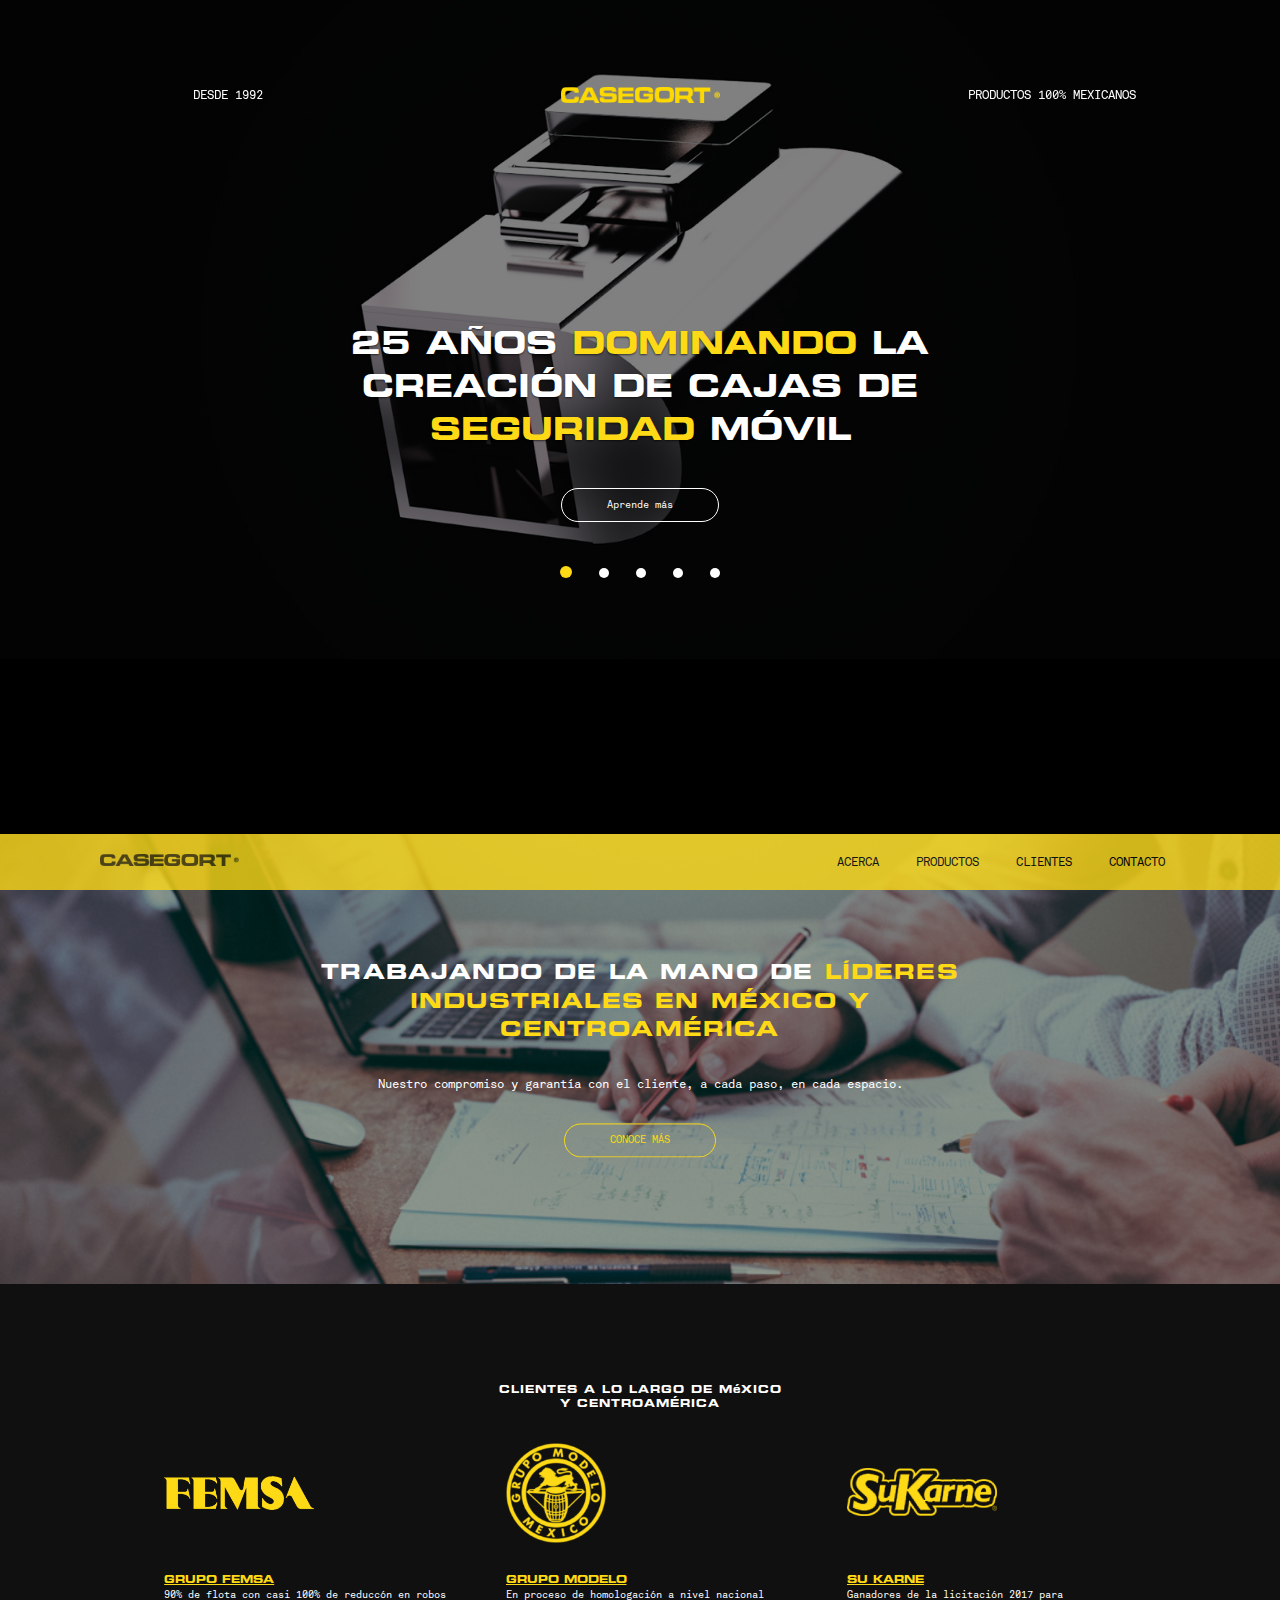
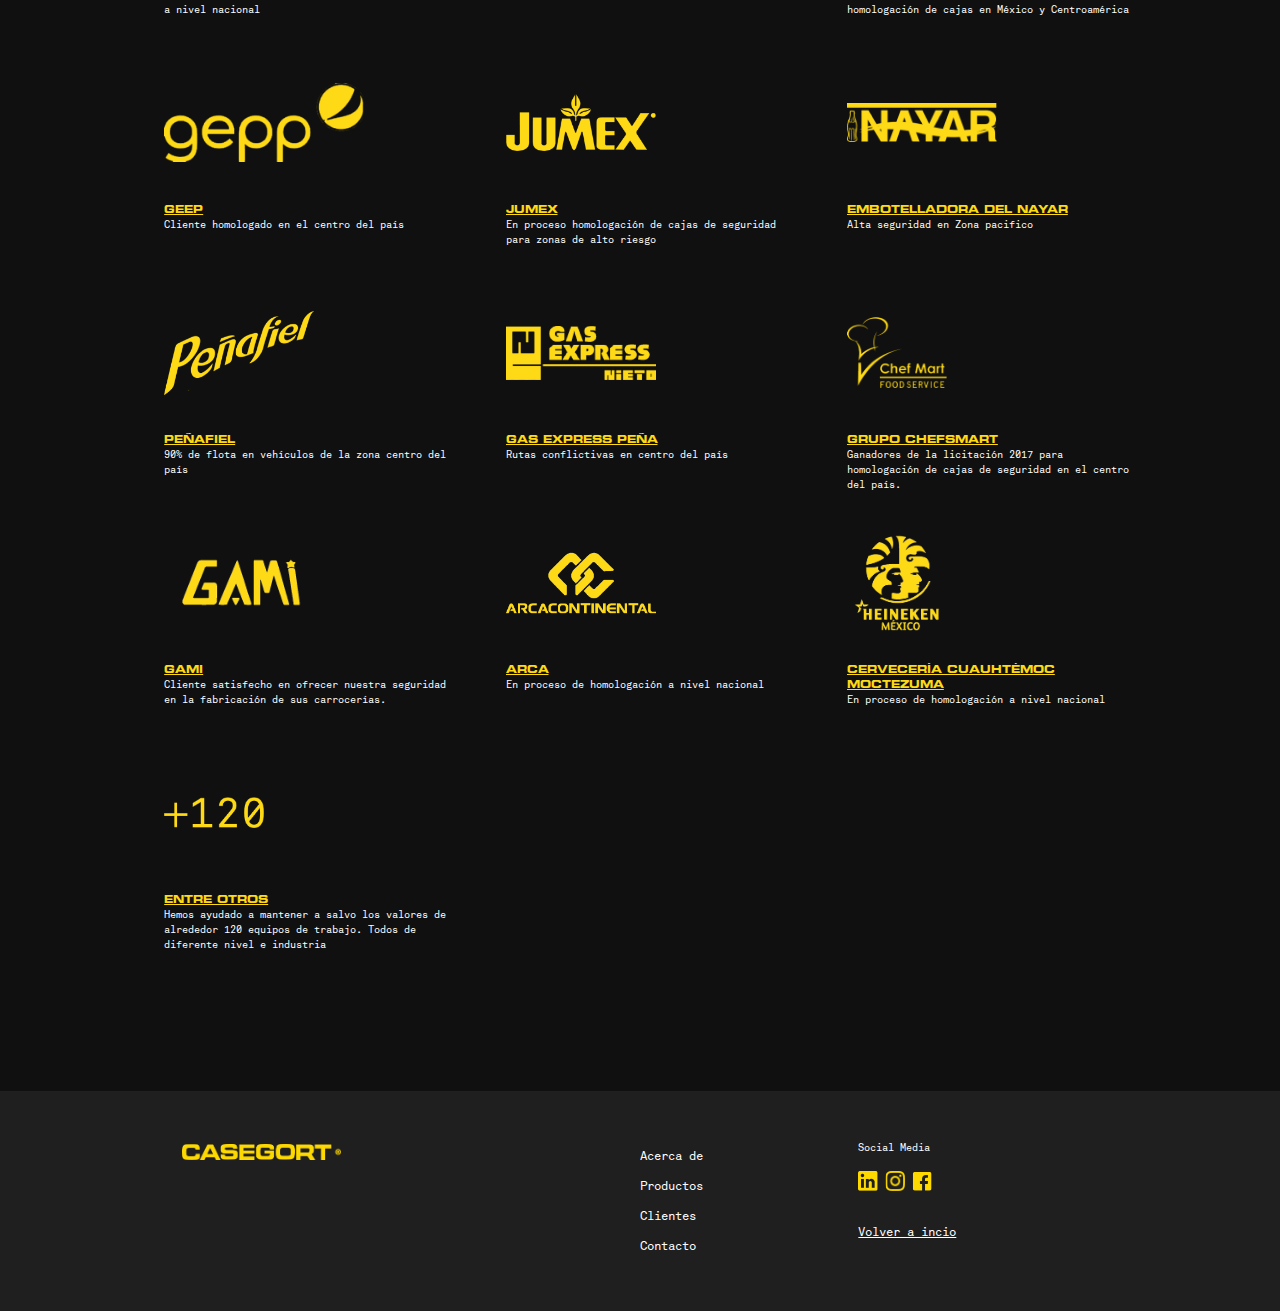
==== commit 2cad018e: "Últimos cambios pedidos" ====
--- a/clientes.html
+++ b/clientes.html
@@ -42,7 +42,7 @@
   <!-- Wrapper for slides -->
   <div class="carousel-inner" role="listbox">
 
-    <div class="slider-header fadeInUp">
+    <div class="slider-header fadeInUp hidden-xs hidden-sm">
       <p>DESDE 1992</p>
       <img src="images/logo.png">
       <p class="text-center">PRODUCTOS 100% MEXICANOS</p>
@@ -160,7 +160,7 @@
         </button>
         <img src="images/logo-blk.png">
       </div>
-      <div class="modal-body text-center align-flex center">
+      <div class="modal-body text-center">
         <ul>
           <li> <a href="index.html#acerca">ACERCA</a></li>
           <li> <a href="products.html#products">PRODUCTOS</a></li>
@@ -190,8 +190,8 @@
 
 <section class="logos-clientes">
 
-    <p class="text-center euro-font visible-lg visible-md">CLIENTES A LO LARGO DE MEXICO <br> Y CENTROAMERICA</p>
-    <p class="text-center euro-font visible-xs visible-sm">CLIENTES A LO LARGO DE <span>MEXICO <br> Y CENTROAMERICA</span></p>
+    <p class="text-center euro-font visible-lg visible-md">CLIENTES A LO LARGO DE MéXICO <br> Y CENTROAMÉRICA</p>
+    <p class="text-center euro-font visible-xs visible-sm">CLIENTES A LO LARGO DE <span>MÉXICO <br> Y CENTROAMÉRICA</span></p>
 
   <div class="logos-container row">
 
--- a/styles/header.css
+++ b/styles/header.css
@@ -13,7 +13,6 @@
 }
 
 nav .normal-menu {
-  align-items: center;
   display: flex;
   justify-content: space-between;
   list-style-type: none;
@@ -31,10 +30,11 @@
 nav .normal-menu #li-img {
   background-image: url(../images/logo-blk.png);
   background-repeat: no-repeat;
-  background-size: cover;
+  background-size: contain;
   float: left;
   height: 12px;
   width: 150px;
+  margin-top: 20px;
 }
 
 nav .normal-menu #li-img:hover {
@@ -47,7 +47,7 @@
 nav .normal-menu li a {
   background-image: none;
   color: #000;
-  font-weight: bold;
+  font-weight: 400;
   padding: 0 15px 0 15px;
   width: 100%;
 }
@@ -79,13 +79,15 @@
 }
 
 .modal-header {
-  padding: 25px;
   border: 0px;
 }
 
 .modal-header img {
-  height: 12px;
-  width: 150px;
+  height: 9px;
+  width: 100px;
+  float: left;
+  margin-left: 5px;
+  margin-top: 10px;
 }
 
 .modal-header span {
@@ -94,25 +96,29 @@
 
 .close {
   opacity: 1;
-  margin-right: 30px;
   text-shadow: none;
+  font-weight: 400;
+  font-size: 30px;
+  margin-right: 10px;
 }
 
 .modal-body {
   height: 100vh;
-}
-
-.modal-bosy ul {
-  height: 100vh;
+  top: 20%;
 }
 
 .modal-body ul li{
   color: #000;
-  margin-bottom: 100%;
+  margin: 10% 0;
 }
 
 .modal-body a {
   text-decoration: underline;
+  font-size: 18px;
+}
+
+.modal-body a:focus {
+  color: #8e7800;
 }
 
 .hamburger-btn {
@@ -162,10 +168,21 @@
 
     nav .normal-menu #li-img {
       background-image: url(../images/logo.png);
+      background-position: center;
+      background-size: contain;
+      width: 100px;
+      height: 11px;
+      margin-top: 13px;
     } 
-}
 
-@media screen and (max-width: 768px)  { 
+    nav {
+      position: fixed;
+      top: 0;
+    }
+
+    .hamburger-btn {
+      padding: 9px 3px;
+    }
 
     #head-list {
         display: none;
@@ -173,3 +190,5 @@
     }
 }
 
+
+
--- a/styles/forms.css
+++ b/styles/forms.css
@@ -109,5 +109,13 @@
 	border: 1px solid #fdd916;
 }
 
+@media screen and (min-width: 1024px) {
+	
+	.top-body-desc {
+		padding: 0 30%;
+	}	
+}
 
 
+
+
--- a/styles/clientes-style.css
+++ b/styles/clientes-style.css
@@ -251,7 +251,7 @@
 	background-image: url(../images/logo-12-y.png);
 	background-repeat: no-repeat;
 	background-position: left;
-	background-size: 150px;
+	background-size: 100px;
 	margin-bottom: 30px;
 }
 
@@ -259,7 +259,7 @@
 	background-image: url(../images/logo-12.png);
 	background-repeat: no-repeat;
 	background-position: left;
-	background-size: 150px;
+	background-size: 100px;
 	transition: .3s;
 	margin-bottom: 30px;
 }
@@ -290,10 +290,6 @@
 
     .top-text {
     	padding: 0 10%;
-    }
-
-    .top-text .euro-font {
-    	font-size: 12px;
     }
 
     .top-text .top-main-copy p:nth-child(2) {
@@ -353,3 +349,11 @@
 	}
 }
 
+@media screen and (max-width: 480px) {
+  
+  .top-text .euro-font {
+      font-size: 12px;
+    }
+}
+
+
--- a/styles/footer.css
+++ b/styles/footer.css
@@ -46,8 +46,8 @@
 }
 
 .footer-responsive {
-	margin-left: 50px;
-	padding: 17px 0 17px 0;
+	padding: 17px 0 17px 50px;
+	background-color: #2b2b2b;
 }
 
 .footer-responsive p, 
--- a/styles/slider-main2.css
+++ b/styles/slider-main2.css
@@ -188,7 +188,7 @@
 }
 
 .carousel-caption .euro-font {
-	font-size: 170%;
+	font-size: 250%;
 }
 
 #big-text-1 {
@@ -205,23 +205,6 @@
 /*MEDIA */
 
 
-@media screen and (max-width: 780px) {
-
-
-/*    .carousel-caption .euro-font{
-    	font-size: 5px;
-    }*/
-
-    .slider-header p {
-    	display: none;
-    }
-
-    .slider-header img {
-    	margin: 0 auto;
-    	height: 10px;
-    	width: 106px;
-    }
-}
 
 @media screen  
 and (max-width: 1024px){
@@ -244,15 +227,39 @@
     	width: 60%;
     }
 
-}
-
-
-@media screen and (min-width: 1042px) {
+
+@media screen and (max-width: 780px) {
+
+    .carousel-caption .euro-font {
+		font-size: 30px;
+	}
+
+	nav {
+		z-index: 30;
+	}
+	
+}
+
+@media screen and (max-width: 480px) {
+
+	.carousel-indicators {
+		bottom: 35%;
+	}
 
 	.carousel-caption .euro-font {
-		font-size: 250%;
-	}	
-
-}
-
-
+		font-size: 14px;
+	}
+
+	.carousel-indicators li {
+		height: 4px; 
+		width: 4px;
+		margin: 0 2px;
+	}
+
+	.carousel-indicators .active {
+		height: 4px;
+		width: 4px;
+		margin: 0 2px;
+	}
+}
+
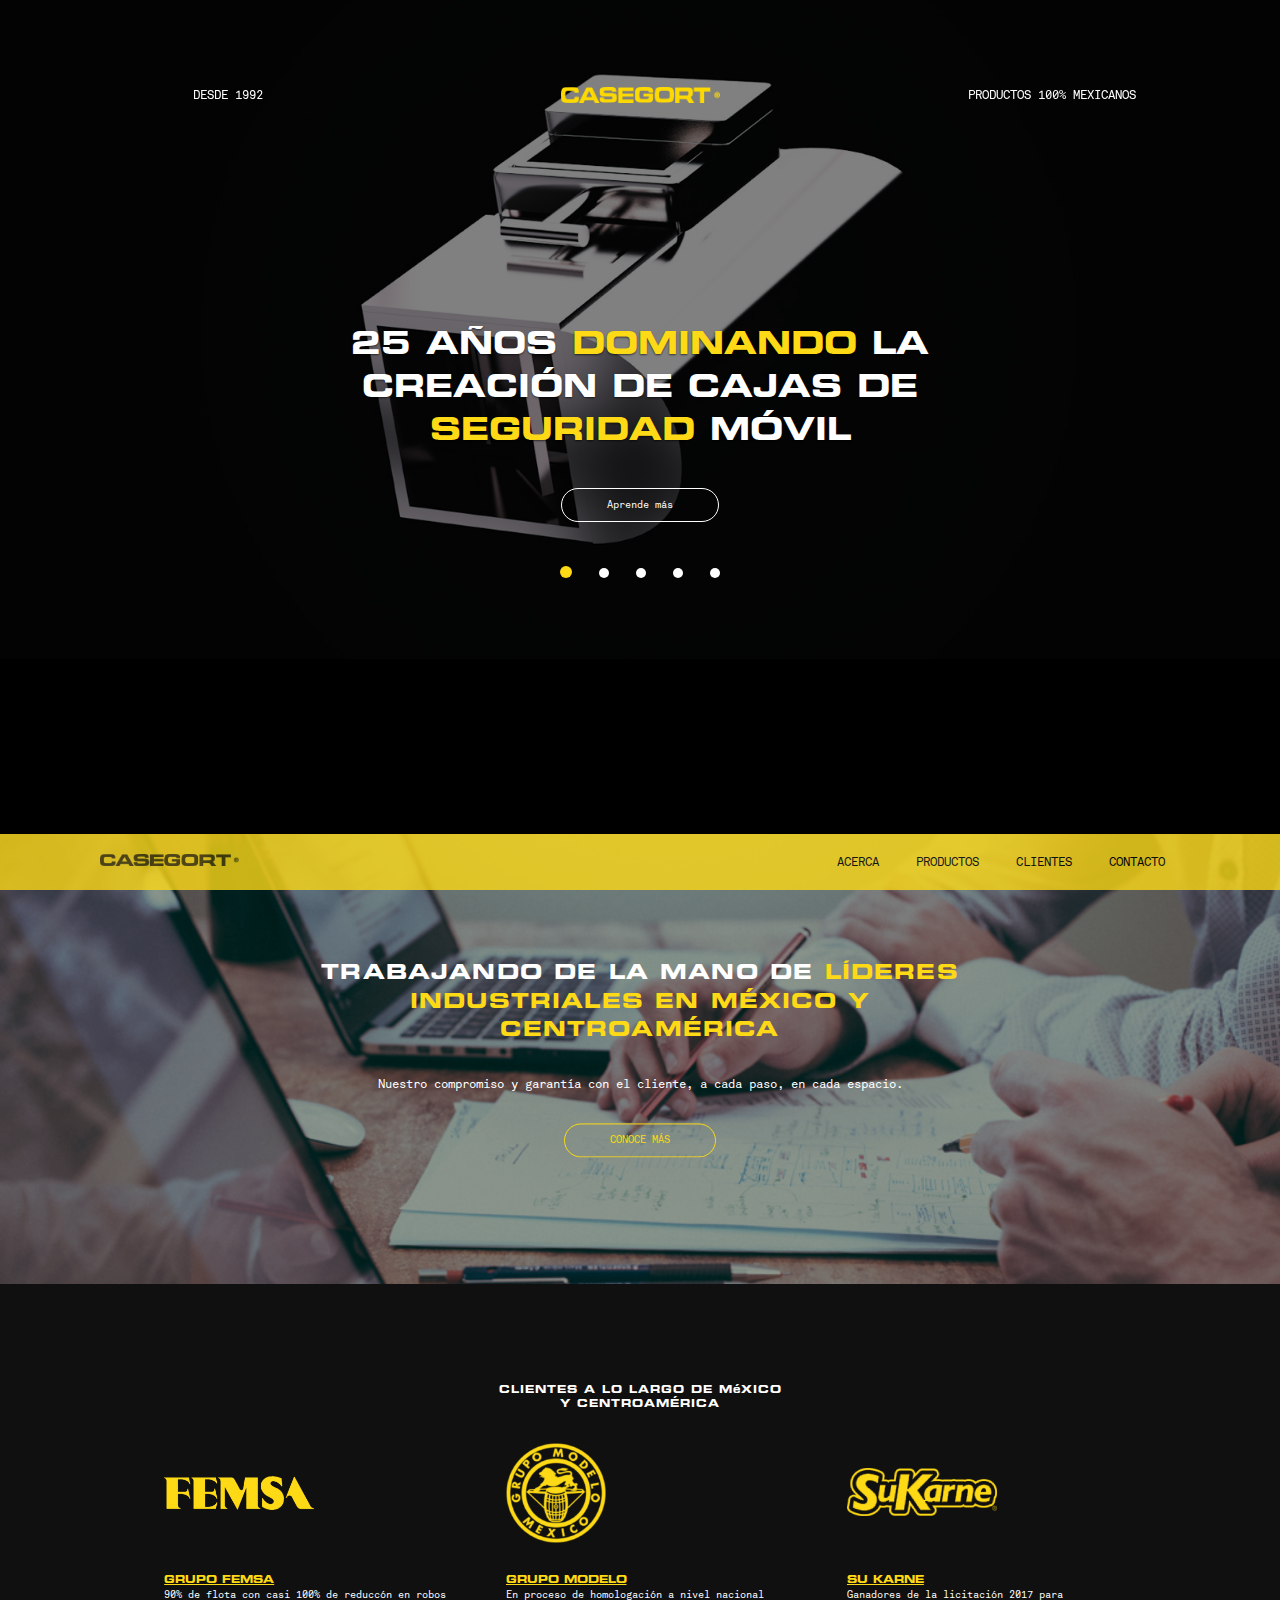
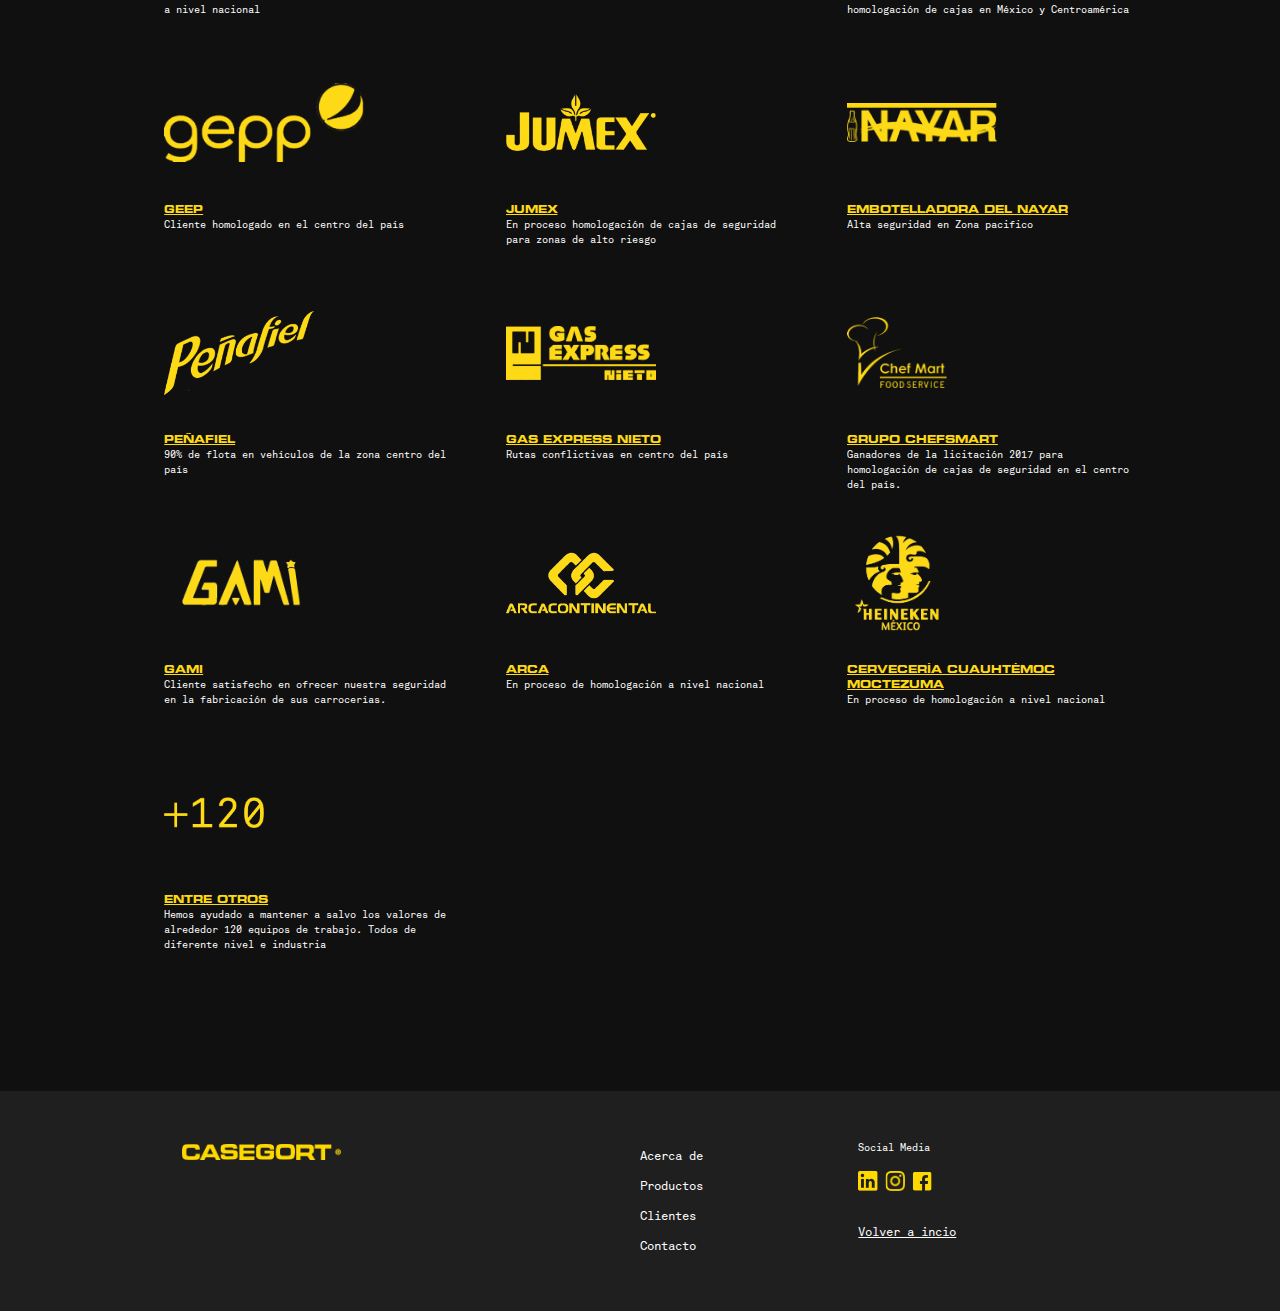
==== commit bb71f02a: "Cambios finales, ordenado el caodigo alfabeticamente, y cambiado tabs a spaces" ====
--- a/clientes.html
+++ b/clientes.html
@@ -245,7 +245,7 @@
 
     <div class="col-4 pull-left">
       <div id="logo-8"></div>
-      <p class="euro-font underline"> GAS EXPRESS PEÑA</p>
+      <p class="euro-font underline"> GAS EXPRESS NIETO</p>
       <p> Rutas conflictivas en centro del país </p>
     </div>
 
--- a/styles/header.css
+++ b/styles/header.css
@@ -83,11 +83,11 @@
 }
 
 .modal-header img {
+  float: left;
   height: 9px;
-  width: 100px;
-  float: left;
   margin-left: 5px;
   margin-top: 10px;
+  width: 100px;
 }
 
 .modal-header span {
@@ -95,11 +95,11 @@
 }
 
 .close {
+  font-size: 30px;
+  font-weight: 400;
+  margin-right: 10px;
   opacity: 1;
   text-shadow: none;
-  font-weight: 400;
-  font-size: 30px;
-  margin-right: 10px;
 }
 
 .modal-body {
@@ -153,8 +153,8 @@
 
 @media (max-width: 768px) {
     .modal-lg {
+        margin: 0px;
         width: 100vw;
-        margin: 0px;
     }
 
     nav .normal-menu {
@@ -170,9 +170,9 @@
       background-image: url(../images/logo.png);
       background-position: center;
       background-size: contain;
-      width: 100px;
       height: 11px;
       margin-top: 13px;
+      width: 100px;
     } 
 
     nav {
@@ -185,8 +185,8 @@
     }
 
     #head-list {
-        display: none;
-        background-color: red;
+      background-color: red;
+      display: none;
     }
 }
 
--- a/styles/forms.css
+++ b/styles/forms.css
@@ -2,68 +2,68 @@
 
 
 @font-face {
-	font-family: "EurostileLTStd-BoldEx2";
+  font-family: "EurostileLTStd-BoldEx2";
     src: url("../fonts/EUROSTILE/EurostileLTStd-BoldEx2.otf");
 }
 
 @font-face {
-	font-family: "Akkurat-mono";
+  font-family: "Akkurat-mono";
     src: url("../fonts/AKKURAT/Akkurat-Mono.otf");
 }
 
 * {
+  -moz-osx-font-smoothing: grayscale;
+  -webkit-font-smoothing: antialiased;
+  color: #fff;
   font-family: "Akkurat-mono", sans-serif;
-  -webkit-font-smoothing: antialiased;
+  font-size: 12px;
+  overflow: hidden;
   text-decoration: none;
-  -moz-osx-font-smoothing: grayscale;
-  font-size: 12px;
-  color: #fff;
-  overflow: hidden;
 }
 
 
 .euro-font, .eurofont p, span{
-	font-family: "EurostileLTStd-BoldEx2";
-	font-size: 20px;
+  font-family: "EurostileLTStd-BoldEx2";
+  font-size: 20px;
 }
 
 .slider-text .main-copy p{
-	font-size: 32px;
+  font-size: 32px;
 }
 
 span {
-	color: #fdd916;
-	font: inherit;
+  color: #fdd916;
+  font: inherit;
 }
 
 .circle {
-	height: 10px;
-	width: 10px;
-	background-color: #fff;
-	display: inline-block;
-	border-radius: 30px;
-	margin: 30px 10px 0 10px;
-	transition: background-color 0.4s ease;
+  background-color: #fff;
+  border-radius: 30px;
+  display: inline-block;
+  height: 10px;
+  margin: 30px 10px 0 10px;
+  transition: background-color 0.4s ease;
+  width: 10px;
 }
 
 button {
-	background-color: none;
-	border: 1px solid #fff;
-	border-radius: 30px;
-	padding: 9px  45px;
-	font-size: 10px;
-	display: inline-block;
+  background-color: none;
+  border-radius: 30px;
+  border: 1px solid #fff;
+  display: inline-block;
+  font-size: 10px;
+  padding: 9px  45px;
 }
 
 button:hover {
-	background-color: #fdd916;
-	color: #000;
-	border: 1px solid #fdd916;
-	transition: .2s;
+  background-color: #fdd916;
+  border: 1px solid #fdd916;
+  color: #000;
+  transition: .2s;
 }
 
 .underline {
-	text-decoration-line: underline;
+  text-decoration-line: underline;
 }
 
 .medida-buttons button {
@@ -77,43 +77,43 @@
 }
 
 button.selected {
-	background-color: #fdd916;
-	color: #000;
-	border: 1px solid #fdd916;
+  background-color: #fdd916;
+  border: 1px solid #fdd916;
+  color: #000;
 }
 
 .hidden {
-	display: none;
+  display: none;
 }
 
 #hidden {
-	display: none;
+  display: none;
 }
 
 .visible {
-	display: block;
+  display: block;
 }
 
 .slideshow-container {
-	background-color: #000;
+  background-color: #000;
 }
 
 .fadeInUp {
-	animation-duration: 1s;
-	animation-fill-mode: both;
+  animation-duration: 1s;
+  animation-fill-mode: both;
 }
 
 .reverse-btn:hover {
-	background-color: #fdd916;
-	color: #000;
-	border: 1px solid #fdd916;
+  background-color: #fdd916;
+  border: 1px solid #fdd916;
+  color: #000;
 }
 
 @media screen and (min-width: 1024px) {
-	
-	.top-body-desc {
-		padding: 0 30%;
-	}	
+  
+  .top-body-desc {
+    padding: 0 30%;
+  } 
 }
 
 
--- a/styles/clientes-style.css
+++ b/styles/clientes-style.css
@@ -1,285 +1,285 @@
 .top-background {
-	background-image: url(../images/19.png);
-	background-repeat: no-repeat;
-	background-position: center;
-	background-size: cover;
-	height: 100%;
-	width: 100%;
+  background-image: url(../images/19.png);
+  background-repeat: no-repeat;
+  background-position: center;
+  background-size: cover;
+  height: 100%;
+  width: 100%;
 }
 
 .top-text {
-	height: 450px;
-	background-color: rgba(0, 0, 0, .4);
+  background-color: rgba(0, 0, 0, .4);
+  height: 450px;
 }
 
 .top-main-copy {
-	padding: 0 25% 0 25%;
+  padding: 0 25% 0 25%;
 }
 
 .top-main-copy .euro-font {
-	letter-spacing: 1.17px;
-	margin-bottom: 30px;
+  letter-spacing: 1.17px;
+  margin-bottom: 30px;
 }
 
 .logos-clientes {
-	padding: 100px 10% 10% 10%;
-	background-color: #101010;
+  background-color: #101010;
+  padding: 100px 10% 10% 10%;
 }
 
 .logos-container {
-	width: 100%;
-	height: 100%;
+  width: 100%;
+  height: 100%;
 }
 
 .logos-container {
-	margin-top: 30px;
+  margin-top: 30px;
 }
 
 .logos-container .col-4 {
-	height: 200px;
-	padding-left: 5%;
+  height: 200px;
+  padding-left: 5%;
 }
 
 .col-4 .euro-font {
-	color: #fdd916
+  color: #fdd916
 }
 
 .col-4 div {
-	height: 100px;
-	width: 100%;
+  height: 100px;
+  width: 100%;
 }
 
 .col-4 p {
-	font-size: 10px;
-	line-height: 15px;
+  font-size: 10px;
+  line-height: 15px;
 }
 
 .clientes-btn {
-	margin-top: 30px;
-	border-color: #fdd916;
-	color: #fdd916;
+  margin-top: 30px;
+  border-color: #fdd916;
+  color: #fdd916;
 }
 
 .logos-container .col-4 #logo-1 {
-	background-image: url(../images/logo-1-y.png);
-	background-repeat: no-repeat;
-	background-position: left;
-	background-size: 150px;
-	margin-bottom: 30px;
+  background-image: url(../images/logo-1-y.png);
+  background-repeat: no-repeat;
+  background-position: left;
+  background-size: 150px;
+  margin-bottom: 30px;
 }
 
 .logos-container .col-4 #logo-1:hover {
-	background-image: url(../images/logo-1.png);
-	background-repeat: no-repeat;
-	background-size: 150px;
-	background-position: left;
-	transition: .3s;
-	margin-bottom: 30px;
+  background-image: url(../images/logo-1.png);
+  background-position: left;
+  background-repeat: no-repeat;
+  background-size: 150px;
+  margin-bottom: 30px;
+  transition: .3s;
 }
 
 .logos-container .col-4 #logo-2 {
-	background-image: url(../images/logo-2-y.png);
-	background-repeat: no-repeat;
-	background-position: left;
-	background-size: 100px;
-	margin-bottom: 30px;
+  background-image: url(../images/logo-2-y.png);
+  background-position: left;
+  background-repeat: no-repeat;
+  background-size: 100px;
+  margin-bottom: 30px;
 }
 
 .logos-container .col-4 #logo-2:hover {
-	background-image: url(../images/logo-2.png);
-	background-repeat: no-repeat;
-	background-size: 100px;
-	background-position: left;
-	transition: .3s;
-	margin-bottom: 30px;
+  background-image: url(../images/logo-2.png);
+  background-position: left;
+  background-repeat: no-repeat;
+  background-size: 100px;
+  margin-bottom: 30px;
+  transition: .3s;
 }
 
 .logos-container .col-4 #logo-3 {
-	background-image: url(../images/logo-3-y.png);
-	background-repeat: no-repeat;
-	background-position: left;
-	background-size: 150px;
-	margin-bottom: 30px;
+  background-image: url(../images/logo-3-y.png);
+  background-position: left;
+  background-repeat: no-repeat;
+  background-size: 150px;
+  margin-bottom: 30px;
 }
 
 .logos-container .col-4 #logo-3:hover {
-	background-image: url(../images/logo-3.png);
-	background-repeat: no-repeat;
-	background-size: 150px;
-	background-position: left;
-	transition: .3s;
-	margin-bottom: 30px;
+  background-image: url(../images/logo-3.png);
+  background-position: left;
+  background-repeat: no-repeat;
+  background-size: 150px;
+  margin-bottom: 30px;
+  transition: .3s;
 }
 
 .logos-container .col-4 #logo-4 {
-	background-image: url(../images/logo-4-y.png);
-	background-repeat: no-repeat;
-	background-position: left;
-	background-size: 200px;
-	margin-bottom: 30px;
+  background-image: url(../images/logo-4-y.png);
+  background-position: left;
+  background-repeat: no-repeat;
+  background-size: 200px;
+  margin-bottom: 30px;
 }
 
 .logos-container .col-4 #logo-4:hover {
-	background-image: url(../images/logo-4.png);
-	background-repeat: no-repeat;
-	background-position: left;
-	background-size: 200px;
-	transition: .3s;
-	margin-bottom: 30px;
+  background-image: url(../images/logo-4.png);
+  background-position: left;
+  background-repeat: no-repeat;
+  background-size: 200px;
+  margin-bottom: 30px;
+  transition: .3s;
 }
 
 .logos-container .col-4 #logo-5 {
-	background-image: url(../images/logo-5-y.png);
-	background-repeat: no-repeat;
-	background-position: left;
-	background-size: 150px;
-	margin-bottom: 30px;
+  background-image: url(../images/logo-5-y.png);
+  background-position: left;
+  background-repeat: no-repeat;
+  background-size: 150px;
+  margin-bottom: 30px;
 }
 
 .logos-container .col-4 #logo-5:hover {
-	background-image: url(../images/logo-5.png);
-	background-repeat: no-repeat;
-	background-position: left;
-	background-size: 150px;
-	transition: .3s;
-	margin-bottom: 30px;
+  background-image: url(../images/logo-5.png);
+  background-position: left;
+  background-repeat: no-repeat;
+  background-size: 150px;
+  margin-bottom: 30px;
+  transition: .3s;
 }
 
 .logos-container .col-4 #logo-6 {
-	background-image: url(../images/logo-6-y.png);
-	background-repeat: no-repeat;
-	background-position: left;
-	background-size: 150px;
-	margin-bottom: 30px;
+  background-image: url(../images/logo-6-y.png);
+  background-position: left;
+  background-repeat: no-repeat;
+  background-size: 150px;
+  margin-bottom: 30px;
 }
 
 .logos-container .col-4 #logo-6:hover {
-	background-image: url(../images/logo-6.png);
-	background-repeat: no-repeat;
-	background-position: left;
-	background-size: 150px;
-	transition: .3s;
-	margin-bottom: 30px;
+  background-image: url(../images/logo-6.png);
+  background-position: left;
+  background-repeat: no-repeat;
+  background-size: 150px;
+  margin-bottom: 30px;
+  transition: .3s;
 }
 
 .logos-container .col-4 #logo-7 {
-	background-image: url(../images/logo-7-y.png);
-	background-repeat: no-repeat;
-	background-position: left;
-	background-size: 150px;
-	margin-bottom: 30px;
+  background-image: url(../images/logo-7-y.png);
+  background-position: left;
+  background-repeat: no-repeat;
+  background-size: 150px;
+  margin-bottom: 30px;
 }
 
 .logos-container .col-4 #logo-7:hover {
-	background-image: url(../images/logo-7.png);
-	background-repeat: no-repeat;
-	background-position: left;
-	background-size: 150px;
-	transition: .3s;
-	margin-bottom: 30px;
+  background-image: url(../images/logo-7.png);
+  background-position: left;
+  background-repeat: no-repeat;
+  background-size: 150px;
+  margin-bottom: 30px;
+  transition: .3s;
 }
 
 .logos-container .col-4 #logo-8 {
-	background-image: url(../images/logo-8-y.png);
-	background-repeat: no-repeat;
-	background-position: left;
-	background-size: 150px;
-	margin-bottom: 30px;
+  background-image: url(../images/logo-8-y.png);
+  background-position: left;
+  background-repeat: no-repeat;
+  background-size: 150px;
+  margin-bottom: 30px;
 }
 
 .logos-container .col-4 #logo-8:hover {
-	background-image: url(../images/logo-8.png);
-	background-repeat: no-repeat;
-	background-position: left;
-	background-size: 150px;
-	transition: .3s;
-	margin-bottom: 30px;
+  background-image: url(../images/logo-8.png);
+  background-position: left;
+  background-repeat: no-repeat;
+  background-size: 150px;
+  margin-bottom: 30px;
+  transition: .3s;
 }
 
 .logos-container .col-4 #logo-9 {
-	background-image: url(../images/logo-9-y.png);
-	background-repeat: no-repeat;
-	background-position: left;
-	background-size: 100px;
-	margin-bottom: 30px;
+  background-image: url(../images/logo-9-y.png);
+  background-position: left;
+  background-repeat: no-repeat;
+  background-size: 100px;
+  margin-bottom: 30px;
 }
 
 .logos-container .col-4 #logo-9:hover {
-	background-image: url(../images/logo-9.png);
-	background-repeat: no-repeat;
-	background-position: left;
-	background-size: 100px;
-	transition: .3s;
-	margin-bottom: 30px;
+  background-image: url(../images/logo-9.png);
+  background-position: left;
+  background-repeat: no-repeat;
+  background-size: 100px;
+  margin-bottom: 30px;
+  transition: .3s;
 }
 
 .logos-container .col-4 #logo-10 {
-	background-image: url(../images/logo-10-y.png);
-	background-repeat: no-repeat;
-	background-position: left;
-	background-size: 150px;
-	margin-bottom: 30px;
+  background-image: url(../images/logo-10-y.png);
+  background-position: left;
+  background-repeat: no-repeat;
+  background-size: 150px;
+  margin-bottom: 30px;
 }
 
 .logos-container .col-4 #logo-10:hover {
-	background-image: url(../images/logo-10.jpg);
-	background-repeat: no-repeat;
-	background-position: left;
-	background-size: 150px;
-	transition: .3s;
-	margin-bottom: 30px;
+  background-image: url(../images/logo-10.jpg);
+  background-position: left;
+  background-repeat: no-repeat;
+  background-size: 150px;
+  margin-bottom: 30px;
+  transition: .3s;
 }
 
 .logos-container .col-4 #logo-11 {
-	background-image: url(../images/logo-11-y.png);
-	background-repeat: no-repeat;
-	background-position: left;
-	background-size: 150px;
-	margin-bottom: 30px;
+  background-image: url(../images/logo-11-y.png);
+  background-position: left;
+  background-repeat: no-repeat;
+  background-size: 150px;
+  margin-bottom: 30px;
 }
 
 .logos-container .col-4 #logo-11:hover {
-	background-image: url(../images/logo-11.png);
-	background-repeat: no-repeat;
-	background-position: left;
-	background-size: 150px;
-	transition: .3s;
-	margin-bottom: 30px;
+  background-image: url(../images/logo-11.png);
+  background-position: left;
+  background-repeat: no-repeat;
+  background-size: 150px;
+  margin-bottom: 30px;
+  transition: .3s;
 }
 
 .logos-container .col-4 #logo-12 {
-	background-image: url(../images/logo-12-y.png);
-	background-repeat: no-repeat;
-	background-position: left;
-	background-size: 100px;
-	margin-bottom: 30px;
+  background-image: url(../images/logo-12-y.png);
+  background-position: left;
+  background-repeat: no-repeat;
+  background-size: 100px;
+  margin-bottom: 30px;
 }
 
 .logos-container .col-4 #logo-12:hover {
-	background-image: url(../images/logo-12.png);
-	background-repeat: no-repeat;
-	background-position: left;
-	background-size: 100px;
-	transition: .3s;
-	margin-bottom: 30px;
+  background-image: url(../images/logo-12.png);
+  background-position: left;
+  background-repeat: no-repeat;
+  background-size: 100px;
+  margin-bottom: 30px;
+  transition: .3s;
 }
 
 .logos-container .col-4 #logo-120 {
-	background-image: url(../images/logo-120-y.png);
-	background-repeat: no-repeat;
-	background-position: left;
-	background-size: 100px;
-	margin-bottom: 30px;
+  background-image: url(../images/logo-120-y.png);
+  background-position: left;
+  background-repeat: no-repeat;
+  background-size: 100px;
+  margin-bottom: 30px;
 }
 
 .fadeInUp {
-	animation-duration: 1s;
-	animation-fill-mode: both;
+  animation-duration: 1s;
+  animation-fill-mode: both;
 }
 
 .logos-clientes .text-center.euro-font {
-	font-size: 10px;
-	letter-spacing: 1px;
+  font-size: 10px;
+  letter-spacing: 1px;
 }
 
 
@@ -288,72 +288,71 @@
 @media screen and (max-width: 780px) {
 
 
-    .top-text {
-    	padding: 0 10%;
-    }
-
-    .top-text .top-main-copy p:nth-child(2) {
-    	font-size: 10px;
-    }
-
-    .home-body .col-6.align-flex.center.wow.fadeInUp {
-	height: 94px;
-	font-size: 10px;
-	}
-
-	.home-body .col-6.parent {
-	height: 200px;
-	}
-
-	.home-body .col-6.parent p {
-		font-size: 12px;
-	}
-
-	.logos-container .col-4 #logo-1,
-	.logos-container .col-4 #logo-1:hover,
-	.logos-container .col-4 #logo-2,
-	.logos-container .col-4 #logo-2:hover,
-	.logos-container .col-4 #logo-3,
-	.logos-container .col-4 #logo-3:hover,
-	.logos-container .col-4 #logo-4,
-	.logos-container .col-4 #logo-4:hover,
-	.logos-container .col-4 #logo-5,
-	.logos-container .col-4 #logo-5:hover,
-	.logos-container .col-4 #logo-6,
-	.logos-container .col-4 #logo-6:hover,
-	.logos-container .col-4 #logo-7,
-	.logos-container .col-4 #logo-7:hover,
-	.logos-container .col-4 #logo-8,
-	.logos-container .col-4 #logo-8:hover,
-	.logos-container .col-4 #logo-9,
-	.logos-container .col-4 #logo-9:hover,
-	.logos-container .col-4 #logo-10,
-	.logos-container .col-4 #logo-10:hover,
-	.logos-container .col-4 #logo-11,
-	.logos-container .col-4 #logo-11:hover,
-	.logos-container .col-4 #logo-12,
-	.logos-container .col-4 #logo-12:hover,
-	.logos-container .col-4 #logo-120,
-	.logos-container .col-4 #logo-120:hover
-	 {
-		background-position: center;
-		margin-bottom: 10px;
-	}
-
-	.logos-container .col-4 {
-		text-align: center;
-	}
-
-	.top-main-copy {
-		padding: 0px;
-	}
+  .top-text {
+    padding: 0 10%;
+  }
+
+  .top-text .top-main-copy p:nth-child(2) {
+    font-size: 10px;
+  }
+
+  .home-body .col-6.align-flex.center.wow.fadeInUp {
+    height: 94px;
+    font-size: 10px;
+  }
+
+  .home-body .col-6.parent {
+    height: 200px;
+  }
+
+  .home-body .col-6.parent p {
+    font-size: 12px;
+  }
+
+  .logos-container .col-4 #logo-1,
+  .logos-container .col-4 #logo-1:hover,
+  .logos-container .col-4 #logo-2,
+  .logos-container .col-4 #logo-2:hover,
+  .logos-container .col-4 #logo-3,
+  .logos-container .col-4 #logo-3:hover,
+  .logos-container .col-4 #logo-4,
+  .logos-container .col-4 #logo-4:hover,
+  .logos-container .col-4 #logo-5,
+  .logos-container .col-4 #logo-5:hover,
+  .logos-container .col-4 #logo-6,
+  .logos-container .col-4 #logo-6:hover,
+  .logos-container .col-4 #logo-7,
+  .logos-container .col-4 #logo-7:hover,
+  .logos-container .col-4 #logo-8,
+  .logos-container .col-4 #logo-8:hover,
+  .logos-container .col-4 #logo-9,
+  .logos-container .col-4 #logo-9:hover,
+  .logos-container .col-4 #logo-10,
+  .logos-container .col-4 #logo-10:hover,
+  .logos-container .col-4 #logo-11,
+  .logos-container .col-4 #logo-11:hover,
+  .logos-container .col-4 #logo-12,
+  .logos-container .col-4 #logo-12:hover,
+  .logos-container .col-4 #logo-120,
+  .logos-container .col-4 #logo-120:hover {
+      background-position: center;
+      margin-bottom: 10px;
+  }
+
+  .logos-container .col-4 {
+      text-align: center;
+  }
+
+  .top-main-copy {
+      padding: 0px;
+  }
 }
 
 @media screen and (max-width: 480px) {
-  
-  .top-text .euro-font {
-      font-size: 12px;
-    }
-}
-
-
+
+.top-text .euro-font {
+    font-size: 12px;
+  }
+}
+
+
--- a/styles/footer.css
+++ b/styles/footer.css
@@ -1,68 +1,68 @@
 .footer {
-	background-color: #1f1f1f;
-	height: 100%;
-	position: relative;
+  background-color: #1f1f1f;
+  height: 100%;
+  position: relative;
 }
 
 .footer .col-6 img{
-	height: 16px;
-	width: 159px;
-	margin-left: 30%;
+  height: 16px;
+  margin-left: 30%;
+  width: 159px;
 }
 
 .footer .col-2 a{
-	display: block;
-	color: #fff;
+  color: #fff;
+  display: block;
 }
 
 
 .footer .col-4 img {
-	height: 20px;
-	width: 20px;
-	margin: 15px 0 15px 0;
+  height: 20px;
+  margin: 15px 0 15px 0;
+  width: 20px;
 }
 
 .footer .col-4 button {
-	background-color: none;
-	border: none;
-	padding: 0px  0px;
-	font-size: 12px;
-	display: block;
-	text-decoration-line: underline
+  background-color: none;
+  border: none;
+  display: block;
+  font-size: 12px;
+  padding: 0px  0px;
+  text-decoration-line: underline
 }
 
 .footer .col-4 button:hover {
-	background-color: #1f1f1f ;
-	color: #fff;
-	border: none;
-	padding: 0px  0px;
+  background-color: #1f1f1f ;
+  border: none;
+  color: #fff;
+  padding: 0px  0px;
 }
 
 .footer .col-2,
 .footer .col-4,
 .footer .col-6 {
-	padding: 50px 0 50px 0;
-	line-height: 30px;
+  line-height: 30px;
+  padding: 50px 0 50px 0;
 }
 
 .footer-responsive {
-	padding: 17px 0 17px 50px;
-	background-color: #2b2b2b;
+  background-color: #2b2b2b;
+  padding: 17px 0 17px 50px;
 }
 
 .footer-responsive p, 
 .footer-responsive a {
-	font-size: 6px;
-	line-height: 14px;
+  font-size: 6px;
+  line-height: 14px;
 }
 
 .footer-responsive img {
-	height: 7px;
-	width: 60px;
-	margin-bottom: 7px
+  height: 7px;
+  margin-bottom: 7px
+  width: 60px;
 }
 
 .footer-responsive div p, a {
-	display: inline-block;
+  display: inline-block;
 }
 
--- a/styles/slider-main2.css
+++ b/styles/slider-main2.css
@@ -1,33 +1,30 @@
-
-/*omfg*/
-
 section {
-	height: 100%;
-	width: 100%;
+  height: 100%;
+  width: 100%;
 }
 
 
 /*//HEADER//*/
 
 .slider-header {
-	width: 100vw;
-	padding: 7% 10% 0 10%;
+  width: 100vw;
+  padding: 7% 10% 0 10%;
 }
 
 .slider-header{
-	display: flex;
-	justify-content: space-between;
-	position: absolute;
+  display: flex;
+  justify-content: space-between;
+  position: absolute;
 }
 
 .slider-header p{
-	width: 200px;
-	text-align: center;
+  width: 200px;
+  text-align: center;
 }
 
 .slider-header img {
-	height: 16px;
-	width: 159px;
+  height: 16px;
+  width: 159px;
 }
 
 /*//TEXT//
@@ -35,170 +32,170 @@
 
 
 .small-text {
-	width: 40%;
-	height: 100%;
-	margin: 0 auto;
-	padding-top: 30px;
-	position: relative;
-}
-
-
-.aprende-btn {
-	width: 100%;
-	position: absolute;
-	z-index: 11;
-	top: 61%;
-	display: flex;
-	justify-content: center;
+  height: 100%;
+  margin: 0 auto;
+  padding-top: 30px;
+  position: relative;
+  width: 40%;
+}
+
+
+.aprende-btn {
+  display: flex;
+  justify-content: center;
+  position: absolute;
+  top: 61%;
+  width: 100%;
+  z-index: 11;
 }
 
 
 /*CAROUSEL CONTENT*/
 
 .carousel-item {
-	height: 100vh;
-	width: 100vw;
-	background-color: #000;
+  background-color: #000;
+  height: 100vh;
+  width: 100vw;
 }
 
 .carousel-item img {
-	display: flex;
-	align-items: center;
+  align-items: center;
+  display: flex;
 }
 
 .carousel-caption {
-	height: 60vh;
-	margin: auto;
-	text-align: center;
+  height: 60vh;
+  margin: auto;
+  text-align: center;
 }
 
 .big-text {
-	margin: 0 auto;
-	position: relative;
-	height: 100%;
+  height: 100%;
+  margin: 0 auto;
+  position: relative;
 }
 
 #big-text-2 {
-	width: 60%;
-	display: flex;
-	align-items: center;
+  align-items: center;
+  display: flex;
+  width: 60%;
 }
 
 #big-text-3 {
-	width: 70%;
-	display: flex;
-	align-items: center;
+  align-items: center;
+  display: flex;
+  width: 70%;
 }
 
 #big-text-4 {
-	width: 60%;
-	display: flex;
-	align-items: center;
+  align-items: center;
+  display: flex;
+  width: 60%;
 }
 
 #big-text-5 {
-	width: 70%;
-	display: flex;
-	align-items: center;
-}
-
-.aprende-btn {
-	top: 61%;
-	display: flex;
-	align-items: center;
+  align-items: center;
+  display: flex;
+  width: 70%;
+}
+
+.aprende-btn {
+  align-items: center;
+  display: flex;
+  top: 61%;
 }
 
 .slider-header {
-	position: absolute;
-	z-index: 10;
+  position: absolute;
+  z-index: 10;
 }
 
 /*ANIMATION*/
 
 .slideInRight {
-  animation-duration: 1s;
+animation-duration: 1s;
 }
 
 .fadeIn {
-  animation-duration: 1s;
+animation-duration: 1s;
 }
 
 .fadeInUp {
-  animation-duration: 1s;
+animation-duration: 1s;
 }
 
 .slider-header{
-	animation-delay: 300ms;
+animation-delay: 300ms;
 }
 
 .carousel-caption .big-text {
-  animation-delay: 500ms;
-}
-
-
-.aprende-btn {
-	animation-delay: 700ms;
+animation-delay: 500ms;
+}
+
+
+.aprende-btn {
+animation-delay: 700ms;
 }
 
 .carousel-indicators {
-	animation-delay: 900ms;
-	bottom: 30%;
+animation-delay: 900ms;
+bottom: 30%;
 }
 
 
 /*CAROUSEL EDITS*/
 
 .container {
-	width: 100vw;
-	padding: 0;
-	margin-top: -20px;
+  width: 100vw;
+  padding: 0;
+  margin-top: -20px;
 }
 
 .carousel-indicators .active{
-	background-color: #fdd916;
-	border: none;
-	margin: 0 10px 0 10px;
+  background-color: #fdd916;
+  border: none;
+  margin: 0 10px 0 10px;
 }
 
 .carousel-indicators li {
-	background-color: #ffffff;
-	border: none;
-	margin: 0 10px 0 10px;
+  background-color: #ffffff;
+  border: none;
+  margin: 0 10px 0 10px;
 }
 
 .carousel-inner .item {
-	background-color: black;
+  background-color: black;
 }
 
 .carousel-inner .item img{
-	opacity: .5;
-}
-
-.aprende-btn {
-	top: 61%;
+  opacity: .5;
+}
+
+.aprende-btn {
+  top: 61%;
 }
 
 .slider-header {
-	position: absolute;
-	z-index: 10;
+  position: absolute;
+  z-index: 10;
 }
 
 .carousel-caption {
-	height: 100%
+  height: 100%
 }
 
 .carousel-caption .euro-font {
-	font-size: 250%;
+  font-size: 250%;
 }
 
 #big-text-1 {
-	width: 100%;
-	display: flex;
-	align-items: center;
+  align-items: center;
+  display: flex;
+  width: 100%;
 }
 
 .carousel-inner .item {
-	height: 93vh;
+  height: 93vh;
 }
 
 
@@ -209,13 +206,13 @@
 @media screen  
 and (max-width: 1024px){
 
-    .big-text {
-    	width: 70%;
-    }
-
-    .copy-btn {
-    	margin-top: 10px;
-    }
+  .big-text {
+    width: 70%;
+  }
+
+  .copy-btn {
+    margin-top: 10px;
+  }
 
 }
 
@@ -223,43 +220,43 @@
 @media screen and (max-width: 1042px) {
 
 
-    .big-text {
-    	width: 60%;
-    }
+  .big-text {
+    width: 60%;
+  }
 
 
 @media screen and (max-width: 780px) {
 
-    .carousel-caption .euro-font {
-		font-size: 30px;
-	}
-
-	nav {
-		z-index: 30;
-	}
-	
+  .carousel-caption .euro-font {
+    font-size: 30px;
+  }
+
+  nav {
+    z-index: 30;
+  }
+  
 }
 
 @media screen and (max-width: 480px) {
 
-	.carousel-indicators {
-		bottom: 35%;
-	}
-
-	.carousel-caption .euro-font {
-		font-size: 14px;
-	}
-
-	.carousel-indicators li {
-		height: 4px; 
-		width: 4px;
-		margin: 0 2px;
-	}
-
-	.carousel-indicators .active {
-		height: 4px;
-		width: 4px;
-		margin: 0 2px;
-	}
-}
-
+  .carousel-indicators {
+    bottom: 35%;
+  }
+
+  .carousel-caption .euro-font {
+    font-size: 14px;
+  }
+
+  .carousel-indicators li {
+    height: 4px; 
+    width: 4px;
+    margin: 0 2px;
+  }
+
+  .carousel-indicators .active {
+    height: 4px;
+    width: 4px;
+    margin: 0 2px;
+  }
+}
+
